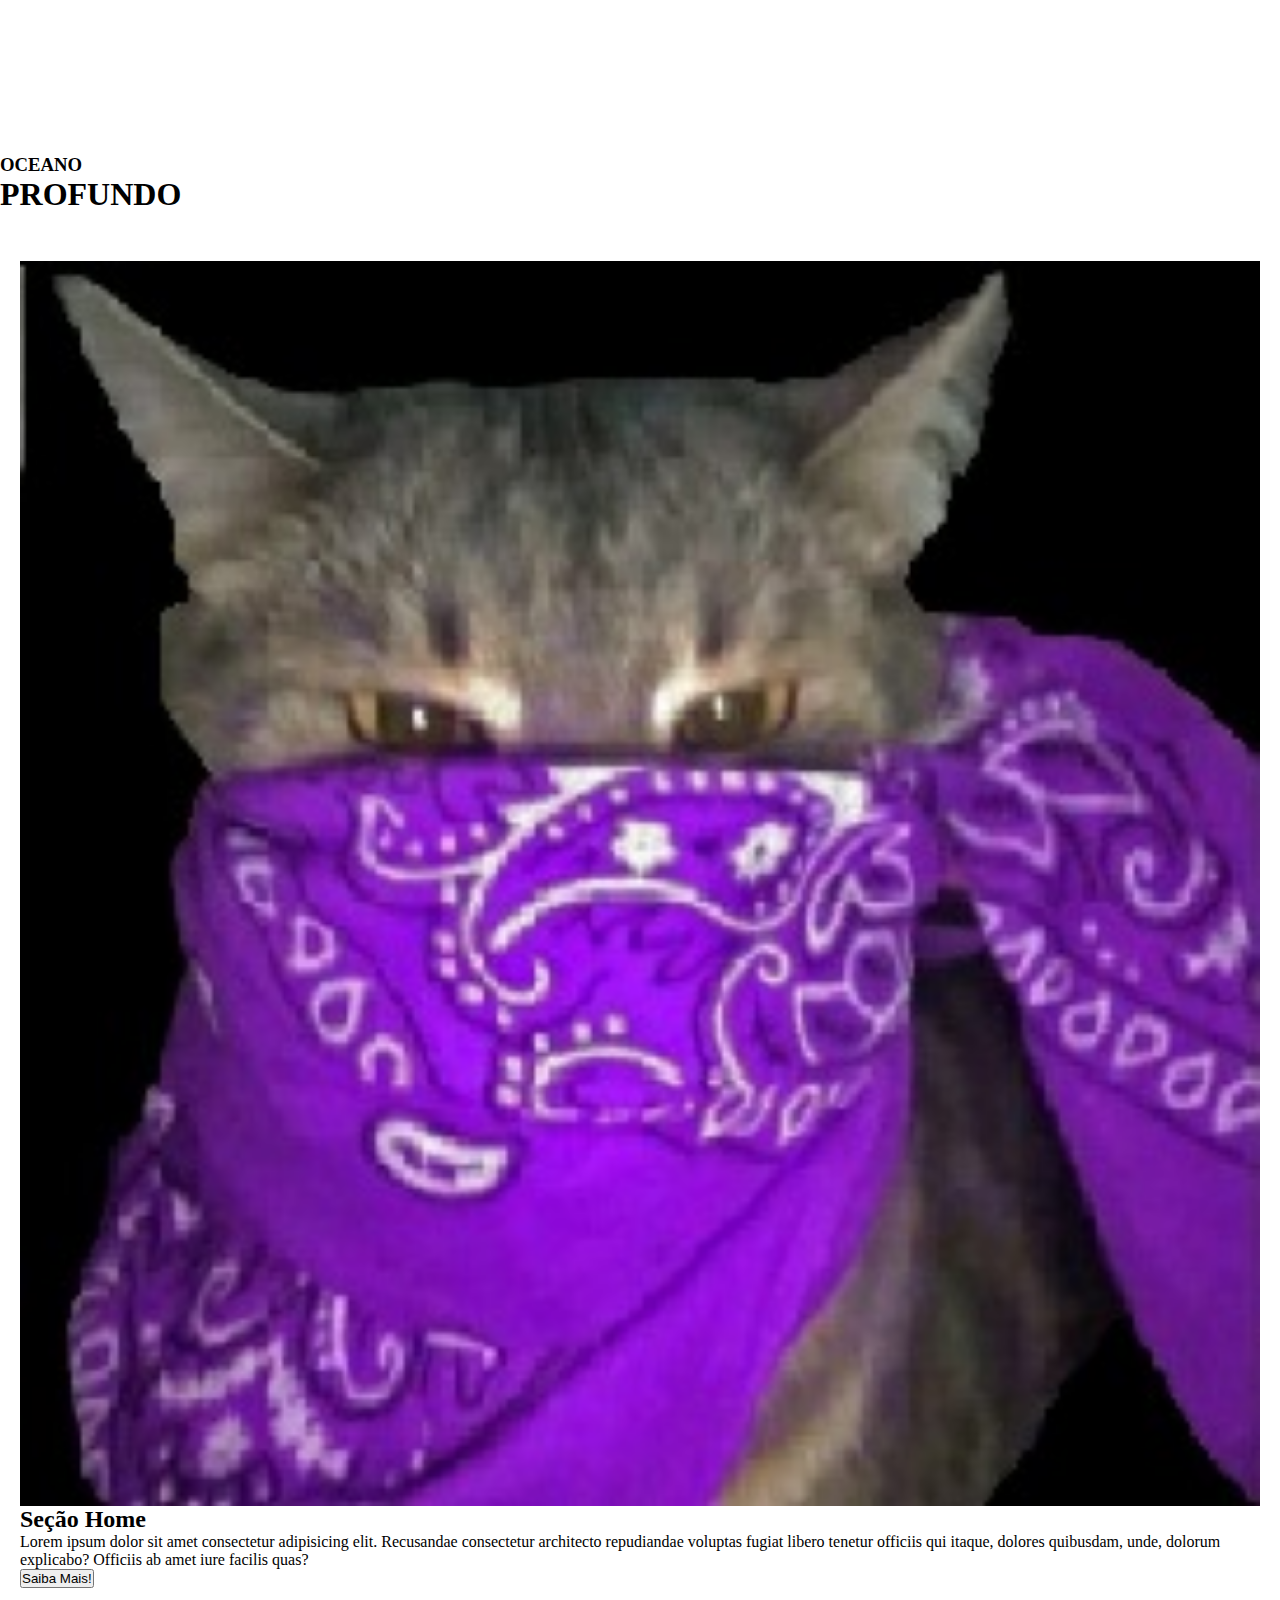
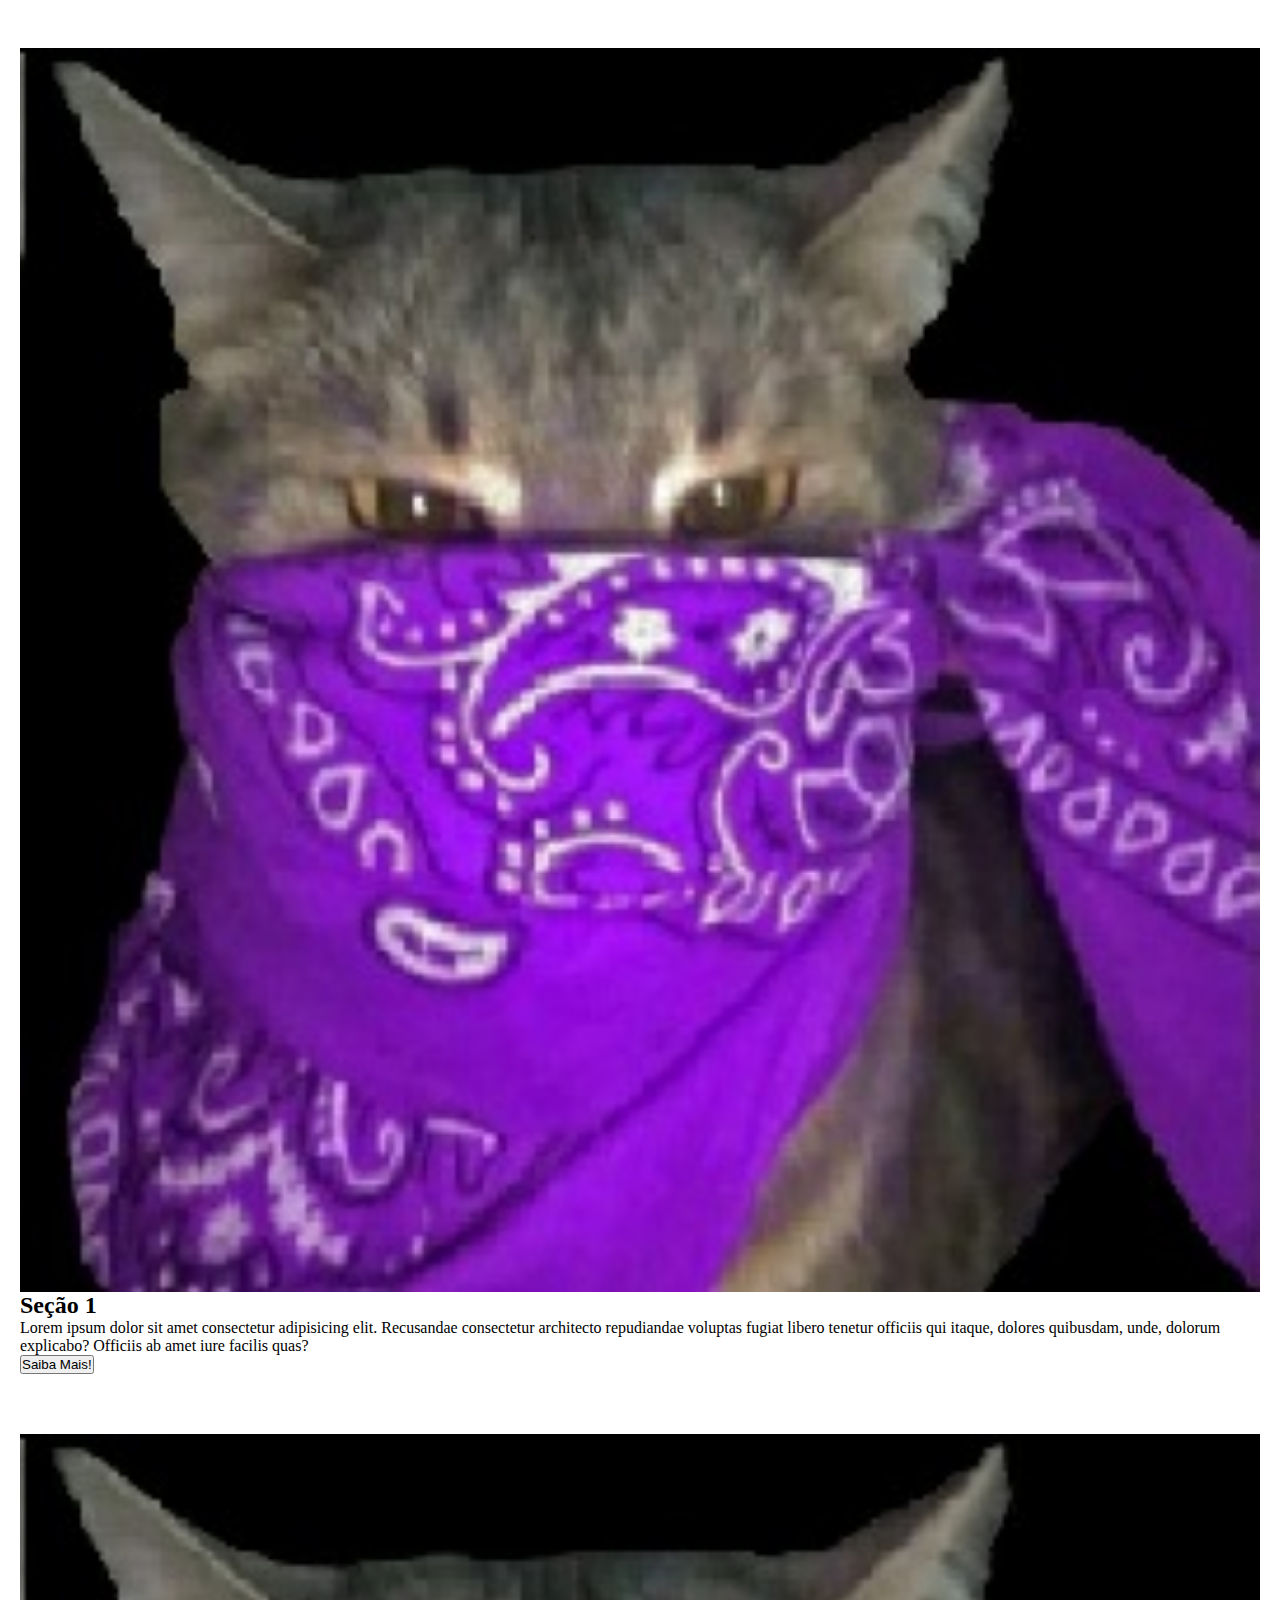
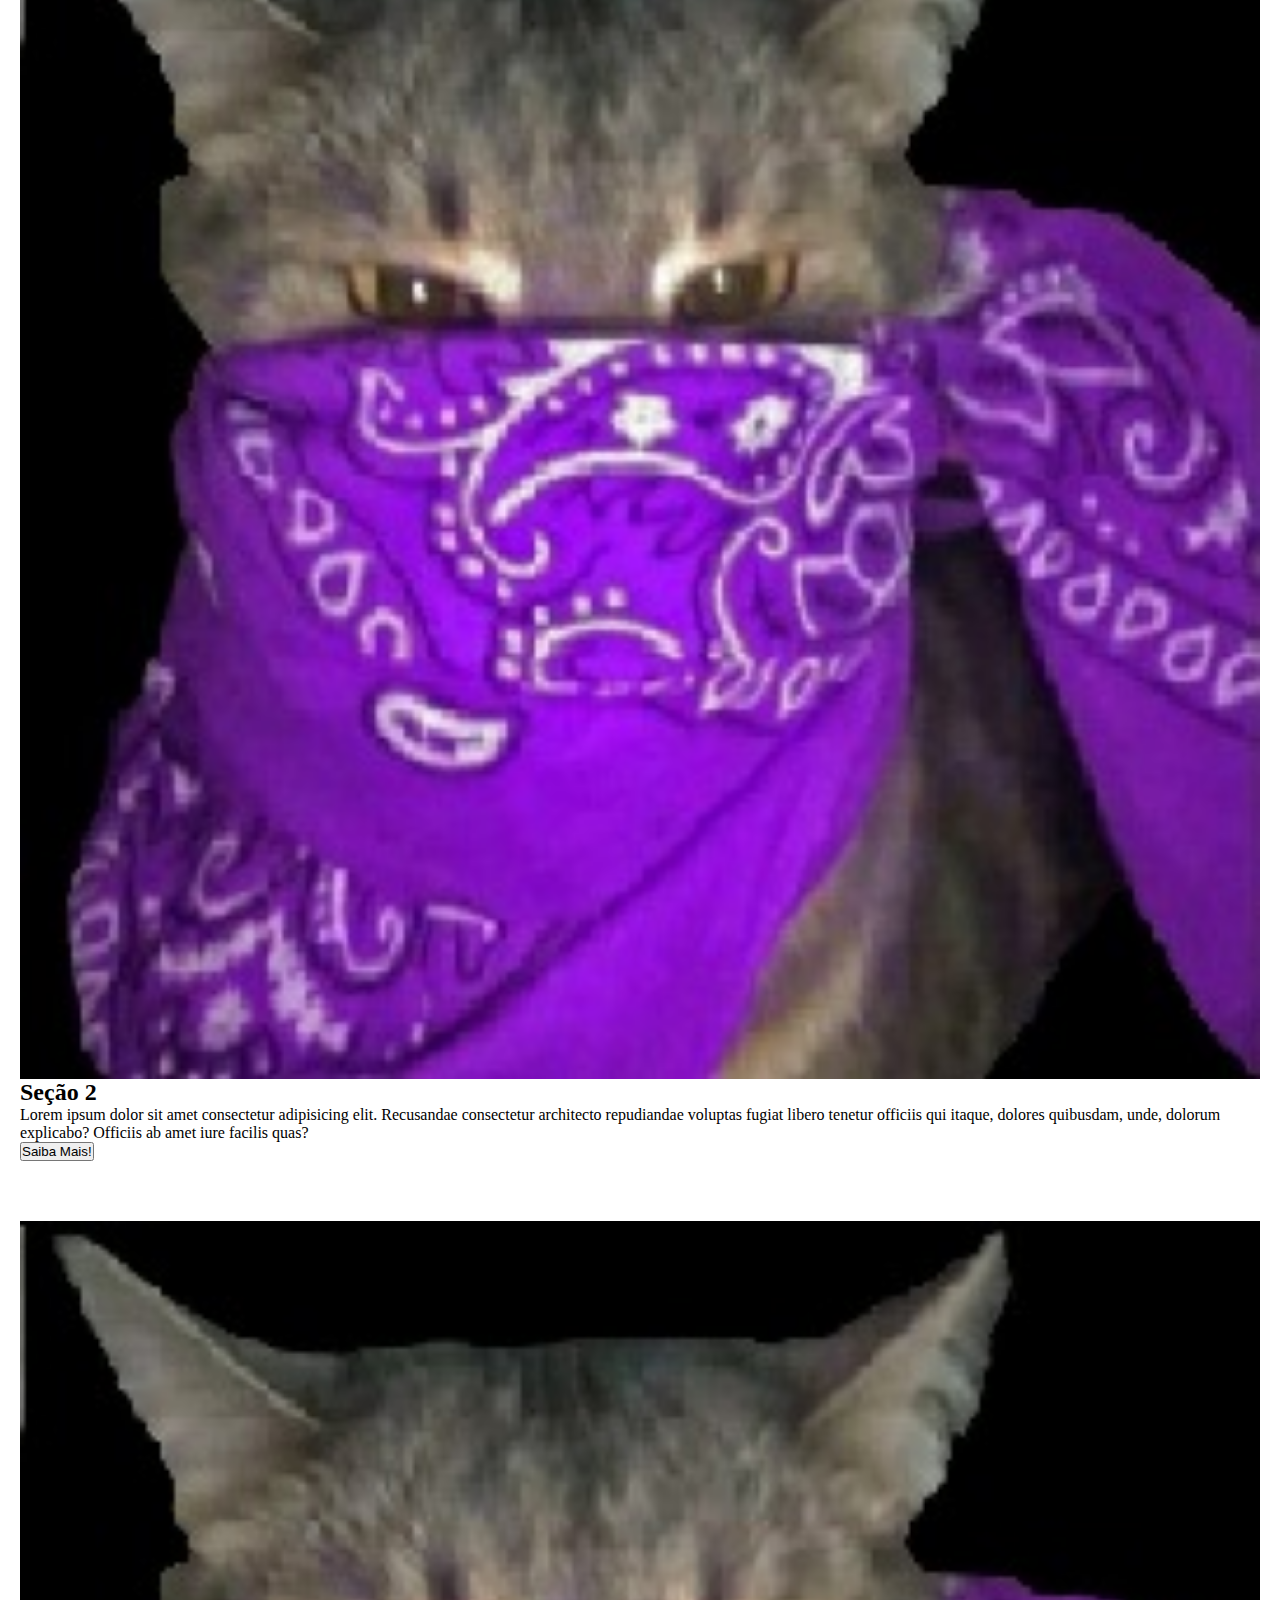
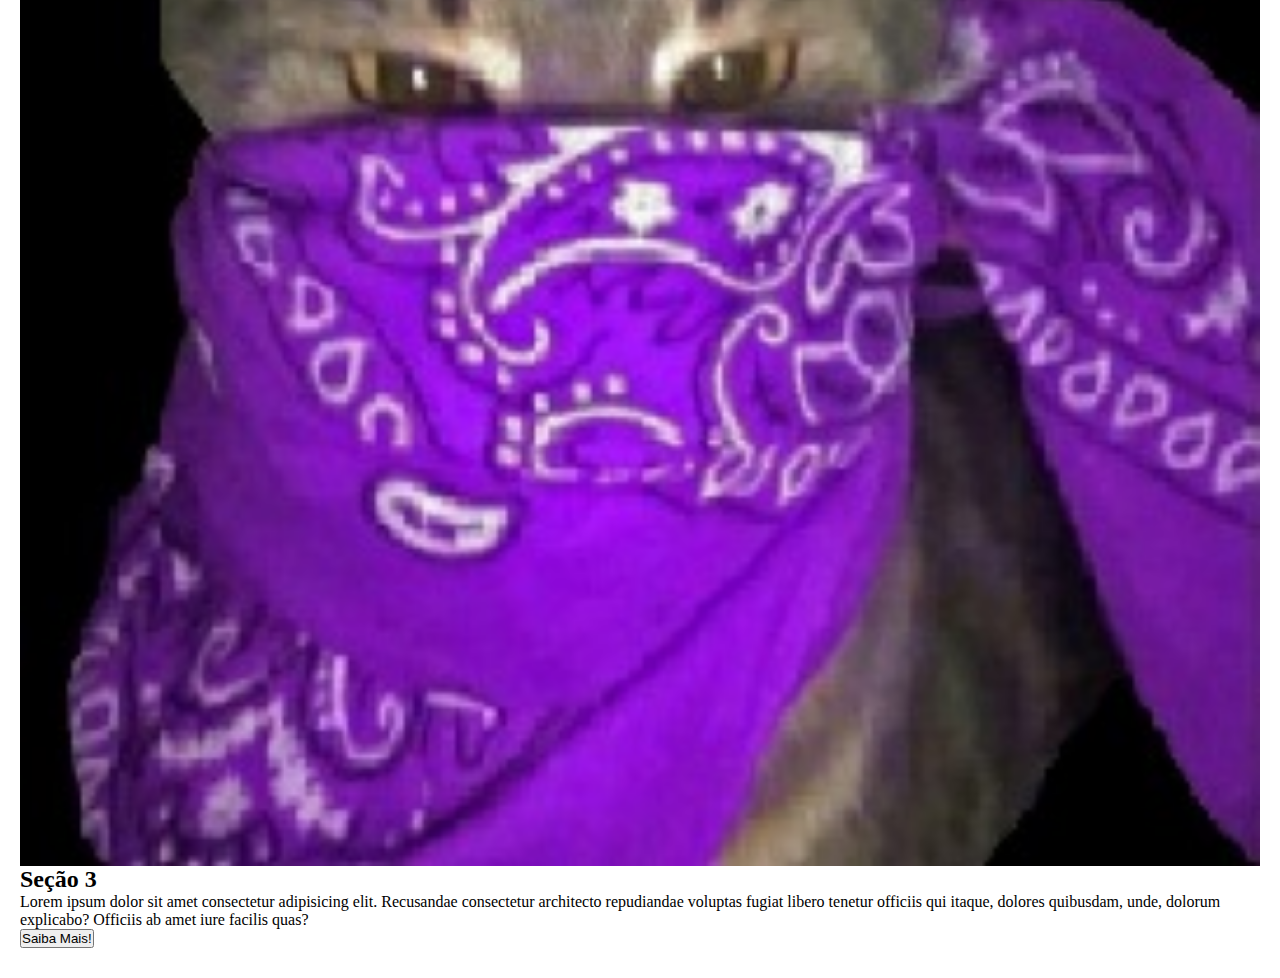
==== index.html @ 3eb5efc0 "0.05" ====
<!DOCTYPE html>
<html lang="en">
<head>
    <meta charset="UTF-8">
    <meta name="viewport" content="width=device-width, initial-scale=1.0">
    <link rel="stylesheet" href="style1.css">
    <title>Minha Página</title>
    <style>
     

     

        nav a {
            color: #fff;
            text-decoration: none;
            margin: 0 10px;
        }

        main {
            display: flex;
            flex-direction: column;
            align-items: center;
        }

        section {
         
        }
    </style>
</head>
<body>
    <video class="planoDeFundo" muted loop autoplay src="Celular.mp4"></video>
    <header class="cabeca">
        <h3 class="titulo">OCEANO</h3>
        <h1 class="titulo titulo2">PROFUNDO</h1>
        <nav>
            <a href="#titulo2">
                <img class="ancora" src="img/peincipal_seta.png" alt="">
            </a>
        </nav>
    </header>
    <main class="corpo">
        <section class="conteudo">
            <img src="img/conteudo.jpg" alt="">
            <h2>Seção Home</h2>
            <p>Lorem ipsum dolor sit amet consectetur adipisicing elit. Recusandae consectetur architecto repudiandae voluptas fugiat libero tenetur officiis qui itaque, dolores quibusdam, unde, dolorum explicabo? Officiis ab amet iure facilis quas?</p>
            <a href="pag1.html"><button>Saiba Mais!</button></a>
        </section>
        <section class="conteudo">
            <img src="img/conteudo.jpg" alt="">
            <h2>Seção 1</h2>
            <p>Lorem ipsum dolor sit amet consectetur adipisicing elit. Recusandae consectetur architecto repudiandae voluptas fugiat libero tenetur officiis qui itaque, dolores quibusdam, unde, dolorum explicabo? Officiis ab amet iure facilis quas?</p>
            <a href="pag1.html"><button>Saiba Mais!</button></a>
        </section>
        <section class="conteudo">
            <img src="img/conteudo.jpg" alt="">
            <h2>Seção 2</h2>
            <p>Lorem ipsum dolor sit amet consectetur adipisicing elit. Recusandae consectetur architecto repudiandae voluptas fugiat libero tenetur officiis qui itaque, dolores quibusdam, unde, dolorum explicabo? Officiis ab amet iure facilis quas?</p>
            <a href="pag1.html"><button>Saiba Mais!</button></a>
        </section>
        <section class="conteudo">
            <img src="img/conteudo.jpg" alt="">
            <h2>Seção 3</h2>
            <p>Lorem ipsum dolor sit amet consectetur adipisicing elit. Recusandae consectetur architecto repudiandae voluptas fugiat libero tenetur officiis qui itaque, dolores quibusdam, unde, dolorum explicabo? Officiis ab amet iure facilis quas?</p>
            <a href="pag1.html"><button>Saiba Mais!</button></a>
        </section>
    </main>
</body>
</html>
---- style1.css ----
@charset "UTF-8";

@import url('https://fonts.googleapis.com/css2?family=Black+Ops+One&family=DM+Serif+Display:ital@1&display=swap');


* {
    padding: 0;
    margin: 0;
    box-sizing: border-box;
    scroll-behavior: smooth;
}

@media only screen and (min-width:320px) and (max-width:480px) {
    .planoDeFundo {
        position: absolute;
        min-width: 100%;
        height: 100vh;
        top: 0;
        right: 0;
        z-index: -100;
    }

    .cabeca {

        height: 100vh;
        display: flex;
        align-items: center;
        justify-content: center;
        flex-direction: column;
    }

    .titulo {
        text-align: center;
        font: 25px "Black Ops One", "arial", "Helvetica", "sans-self";
    }

    .titulo2 {
        font: 30px "DM Serif Display", "arial", "Helvetica", "sans-self";
        letter-spacing: 3dvw;
        border-radius: 5%;
        padding-left: 10%;
        box-shadow: 0px 0px 50px 5px rgba(0, 0, 0, 0.705);
    }

    /* conteudo */
    .corpo {
        height: 100vh;
        display: flex;
        
    }
}

.conteudo {
    padding: 20px;
    margin: 10px 0;
    width: 100%;
    
    display: flex;
    flex-direction: column;
    min-width: 100%;
}

@media only screen and (min-width:768px) and (max-width:1024px) {}

@media only screen and (min-width:1024px) {}
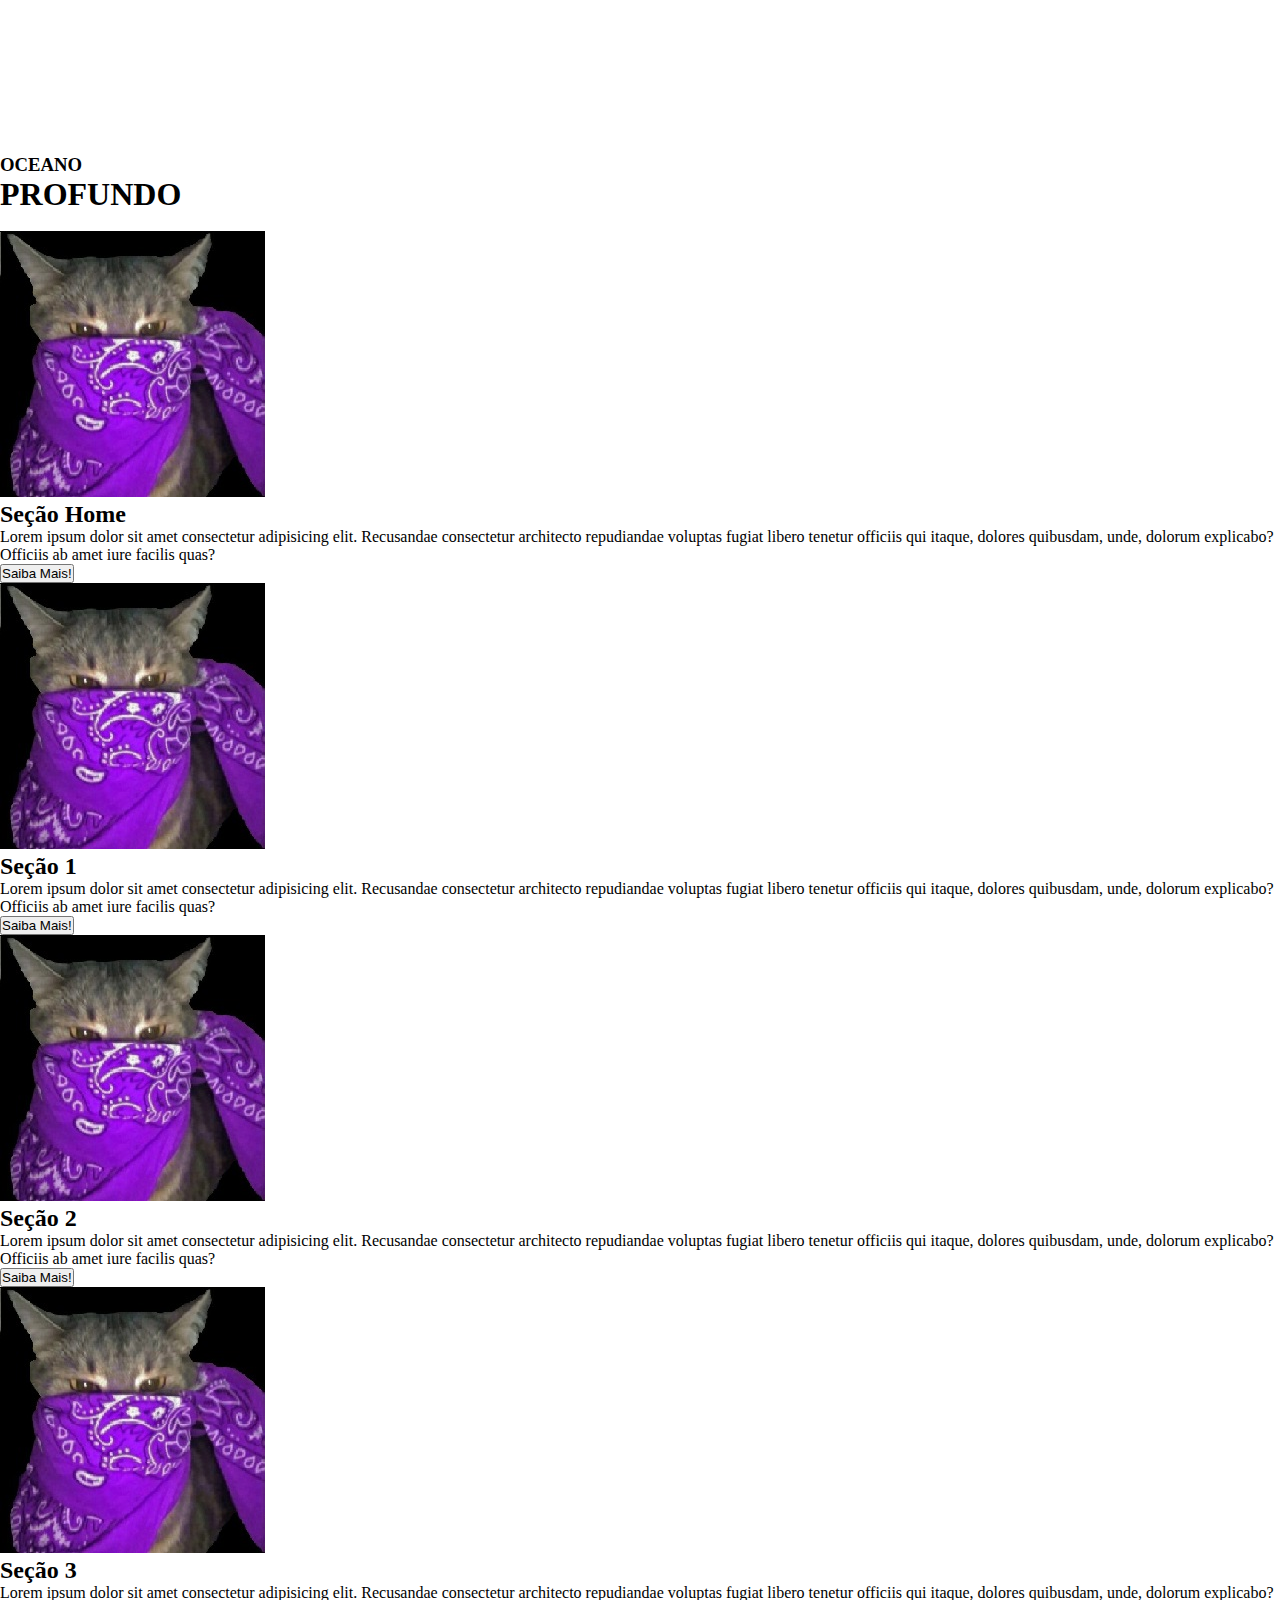
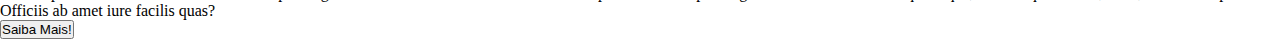
==== commit d82d5a38: "0.06" ====
--- a/index.html
+++ b/index.html
@@ -23,7 +23,7 @@
         }
 
         section {
-         
+            
         }
     </style>
 </head>
--- a/style1.css
+++ b/style1.css
@@ -8,6 +8,9 @@
     margin: 0;
     box-sizing: border-box;
     scroll-behavior: smooth;
+}
+body::-webkit-scrollbar{
+    display: none;
 }
 
 @media only screen and (min-width:320px) and (max-width:480px) {
@@ -21,7 +24,7 @@
     }
 
     .cabeca {
-
+        color: rgba(245, 245, 245, 0.842);
         height: 100vh;
         display: flex;
         align-items: center;
@@ -44,20 +47,38 @@
 
     /* conteudo */
     .corpo {
-        height: 100vh;
         display: flex;
+        background: rgba(0, 27, 42, 1) 100%;
+    }
+    
+    .conteudo {
+        border: 0.5px solid rgba(255, 255, 255, 0.192);
+        
+        color: white;
+        font: 14px arial;
+        font-weight: 400;
+        padding: 1em;
+        background-color: rgba(255, 255, 255, 0.089);
+
+        padding: 20px;
+        width: 100%;
+        
+        display: flex;
+        flex-direction: column;
+
+
         
     }
-}
-
-.conteudo {
-    padding: 20px;
-    margin: 10px 0;
-    width: 100%;
-    
-    display: flex;
-    flex-direction: column;
-    min-width: 100%;
+    button {
+        background-color: #0597F2;
+        margin: auto;
+        border: none;
+        padding: 0.5em;
+        border-radius: 20px;
+        color: #011826;
+        font: 16px arial;
+        font-weight: bolder;
+    }
 }
 
 @media only screen and (min-width:768px) and (max-width:1024px) {}
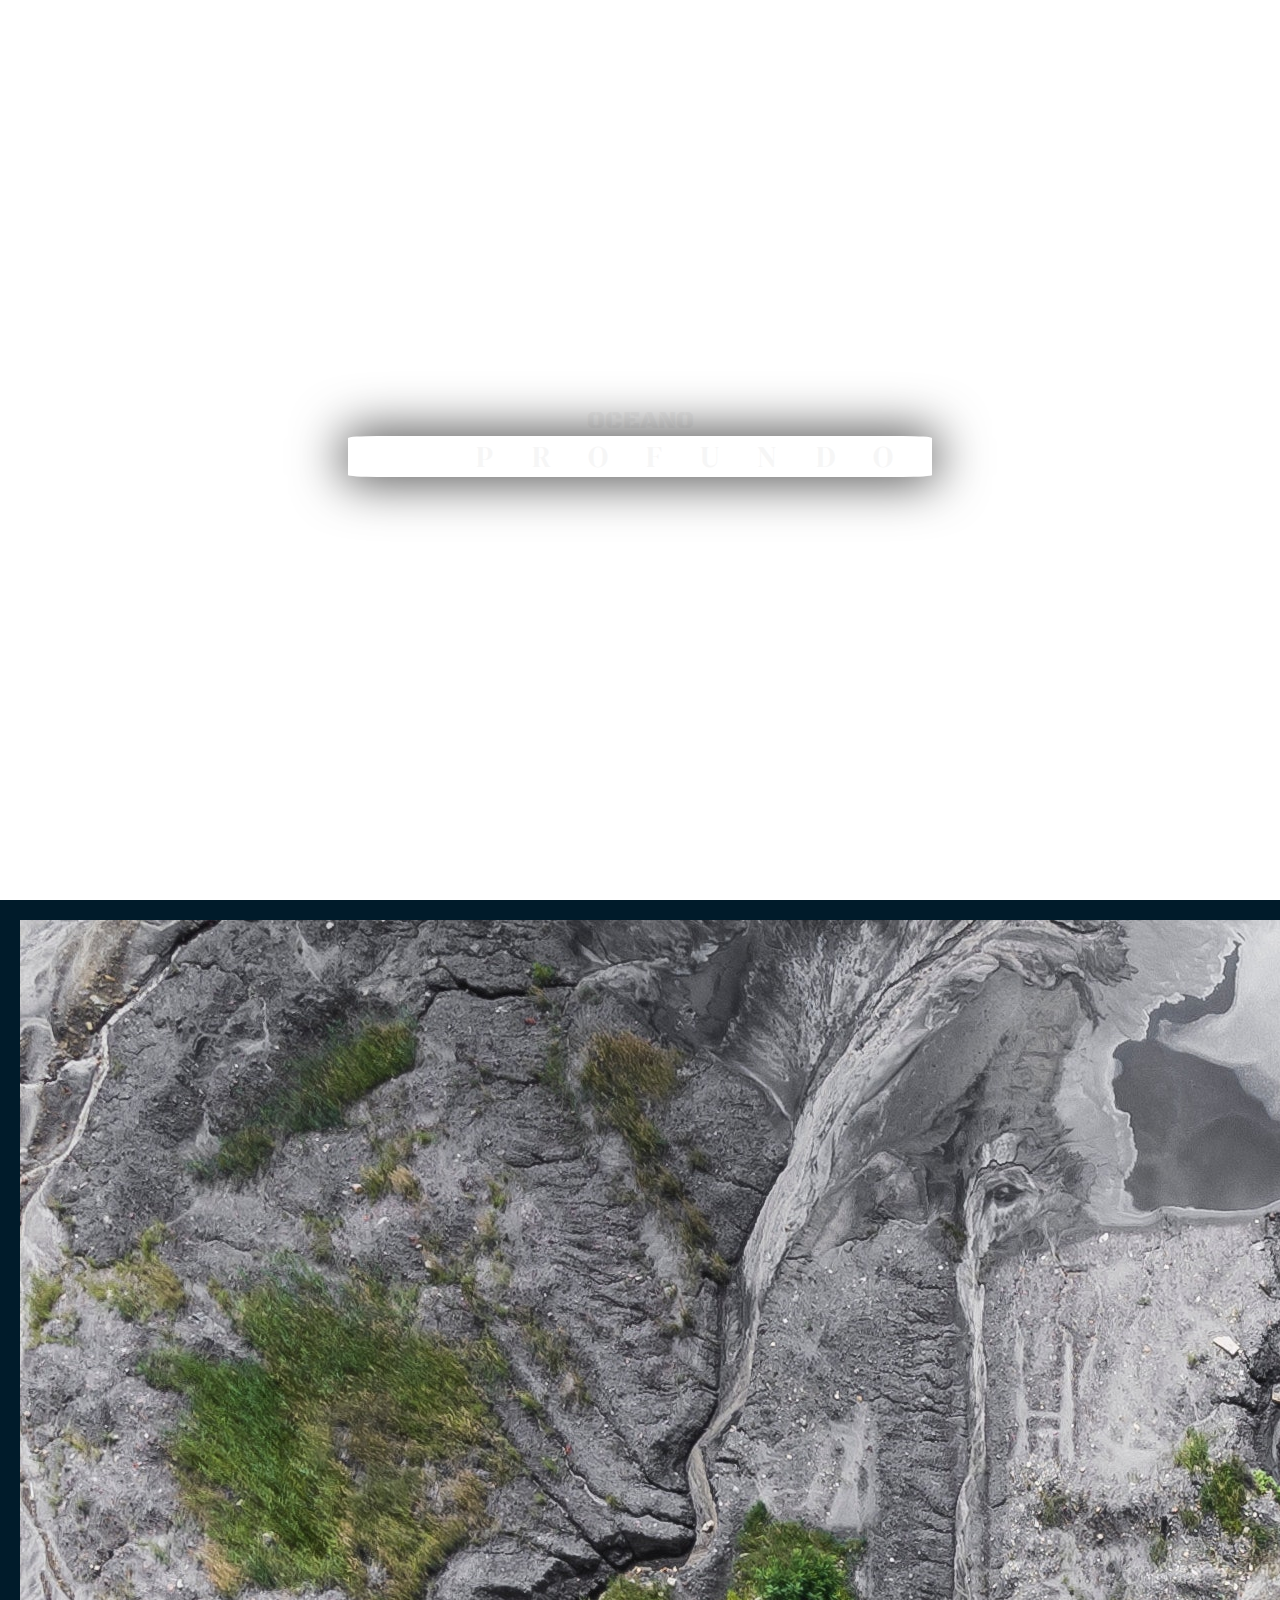
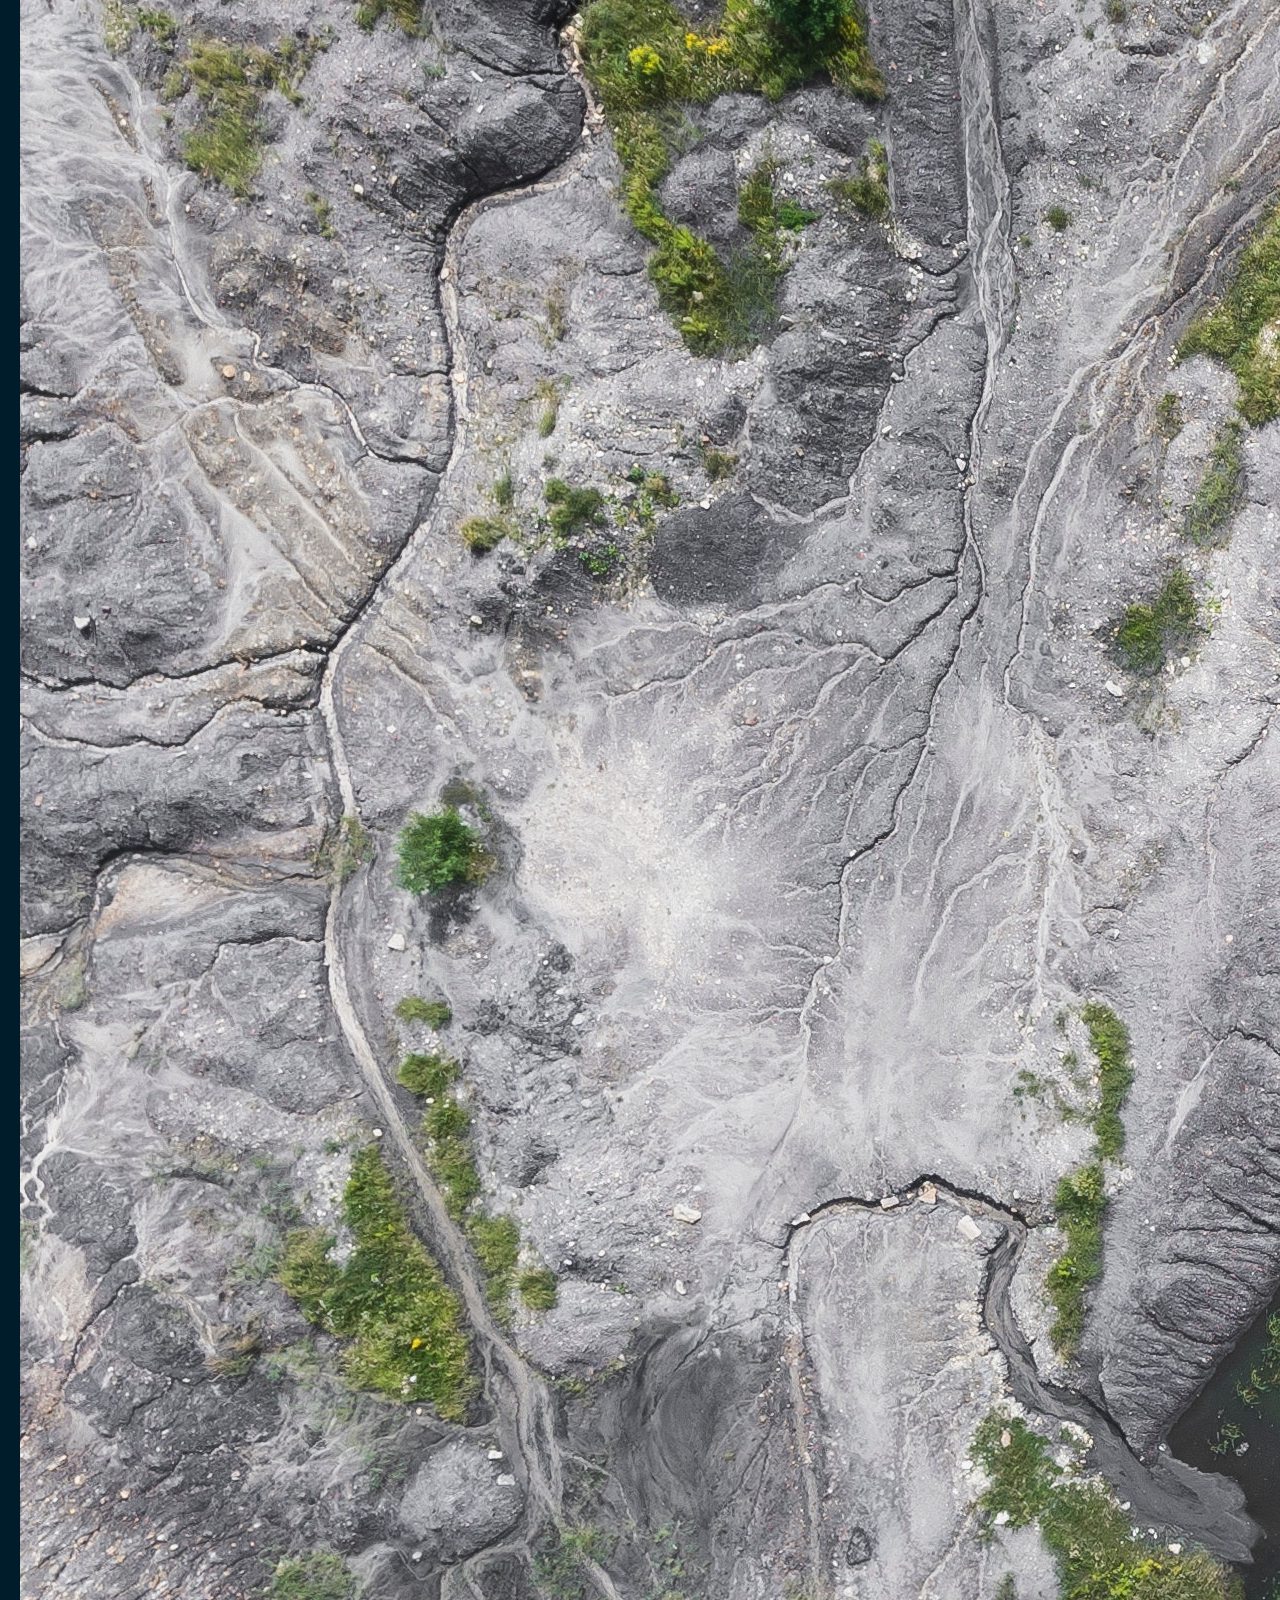
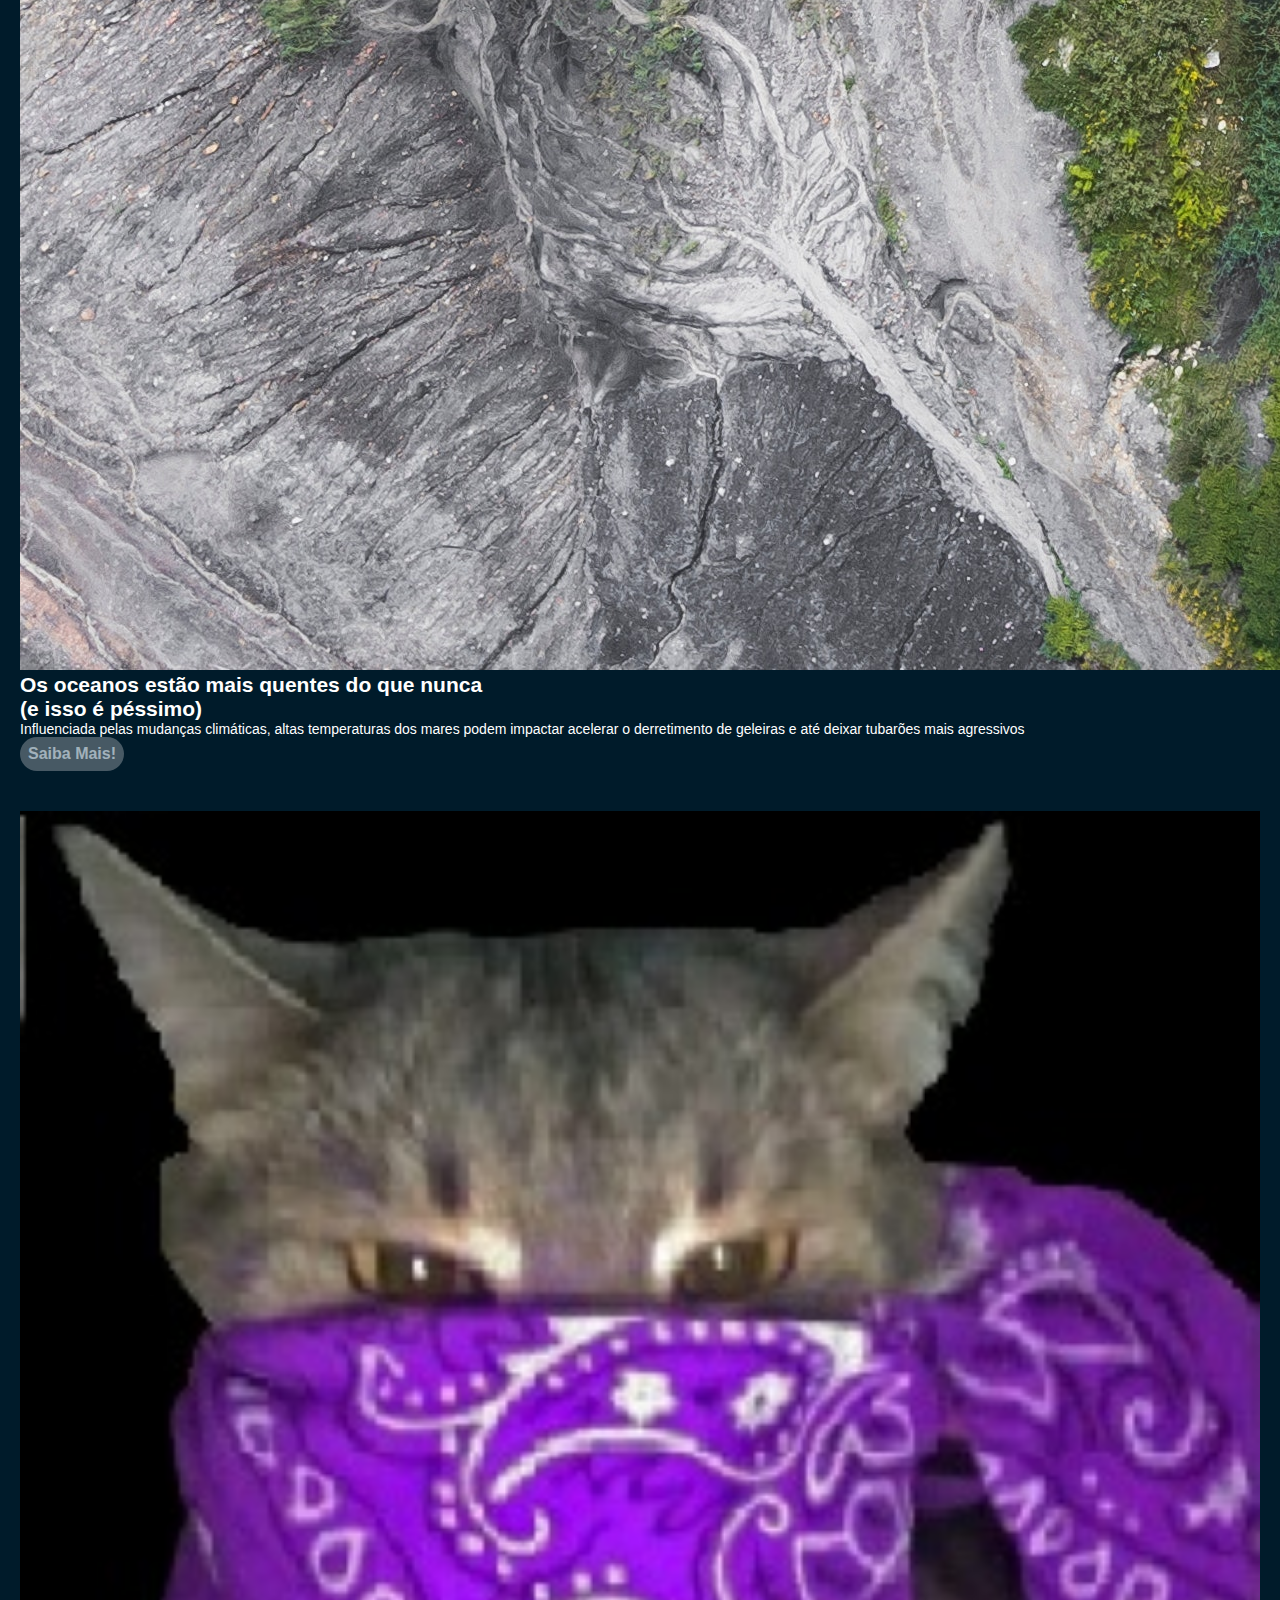
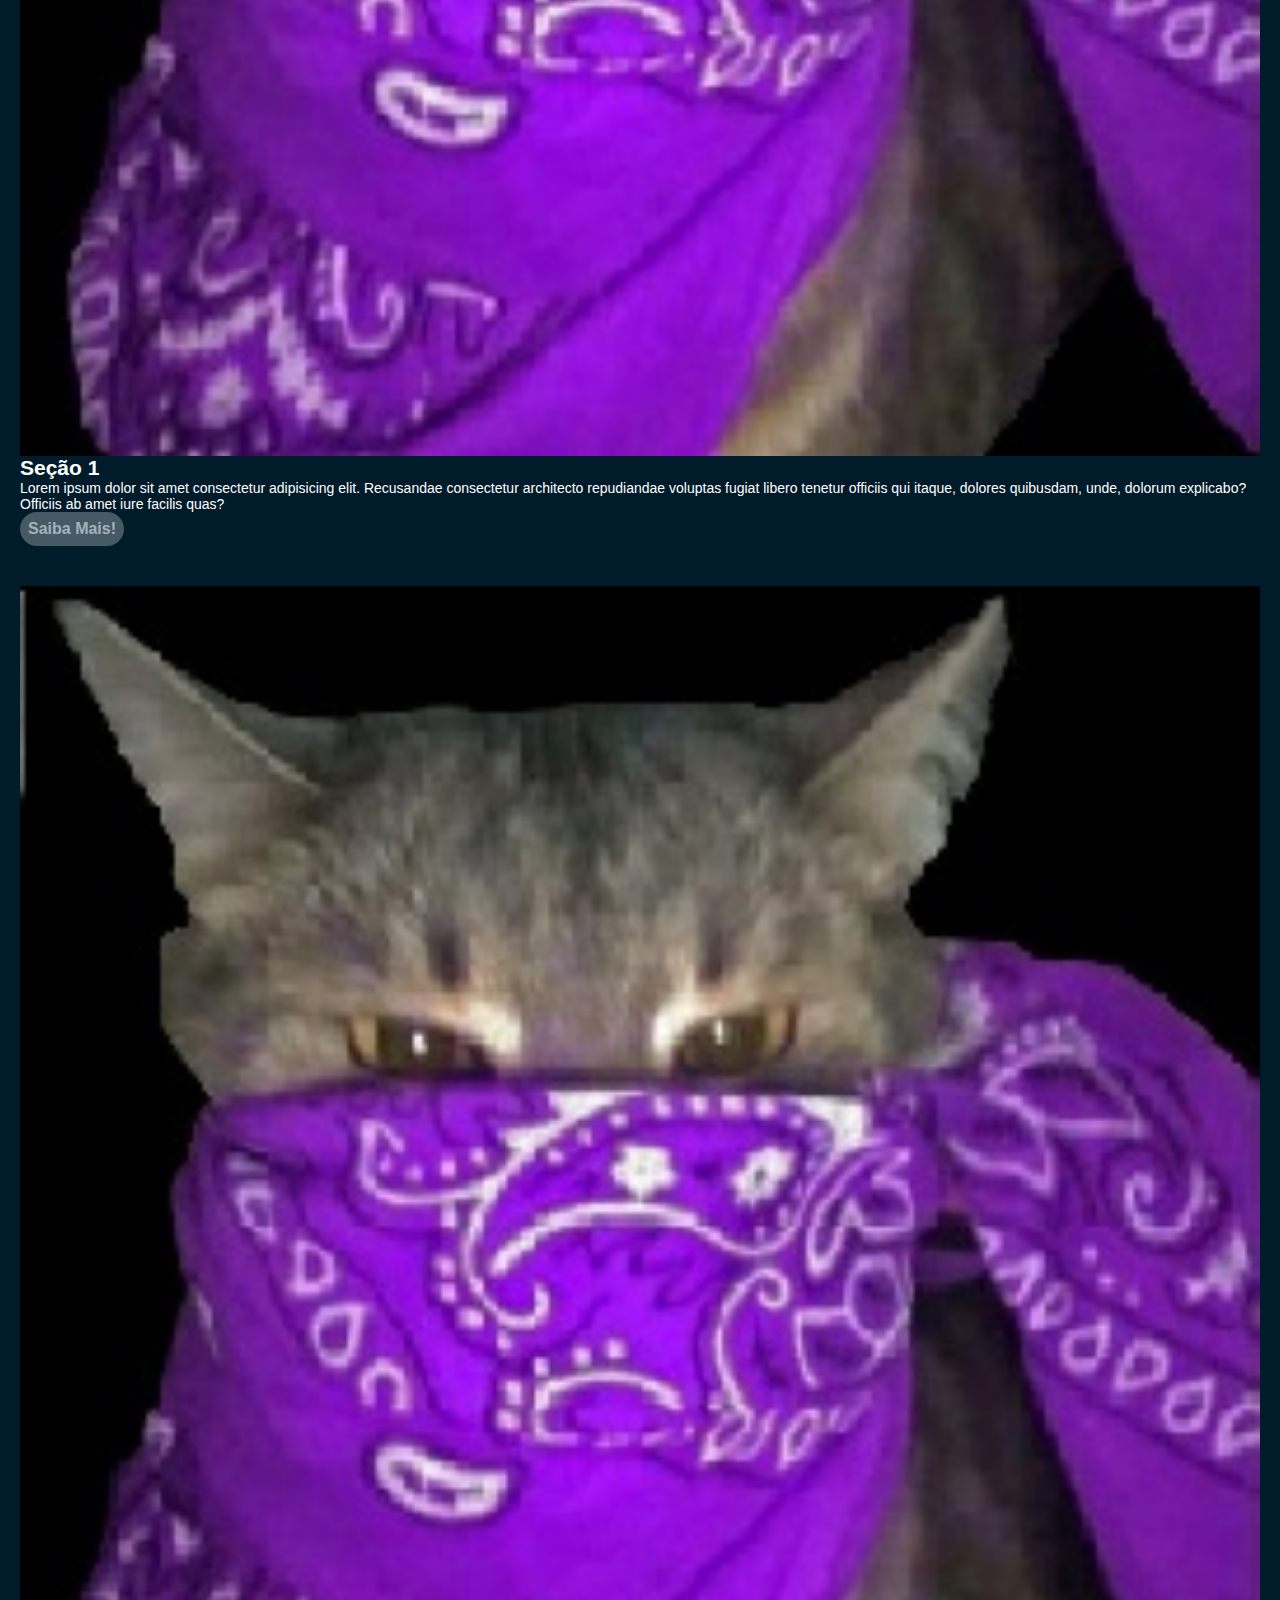
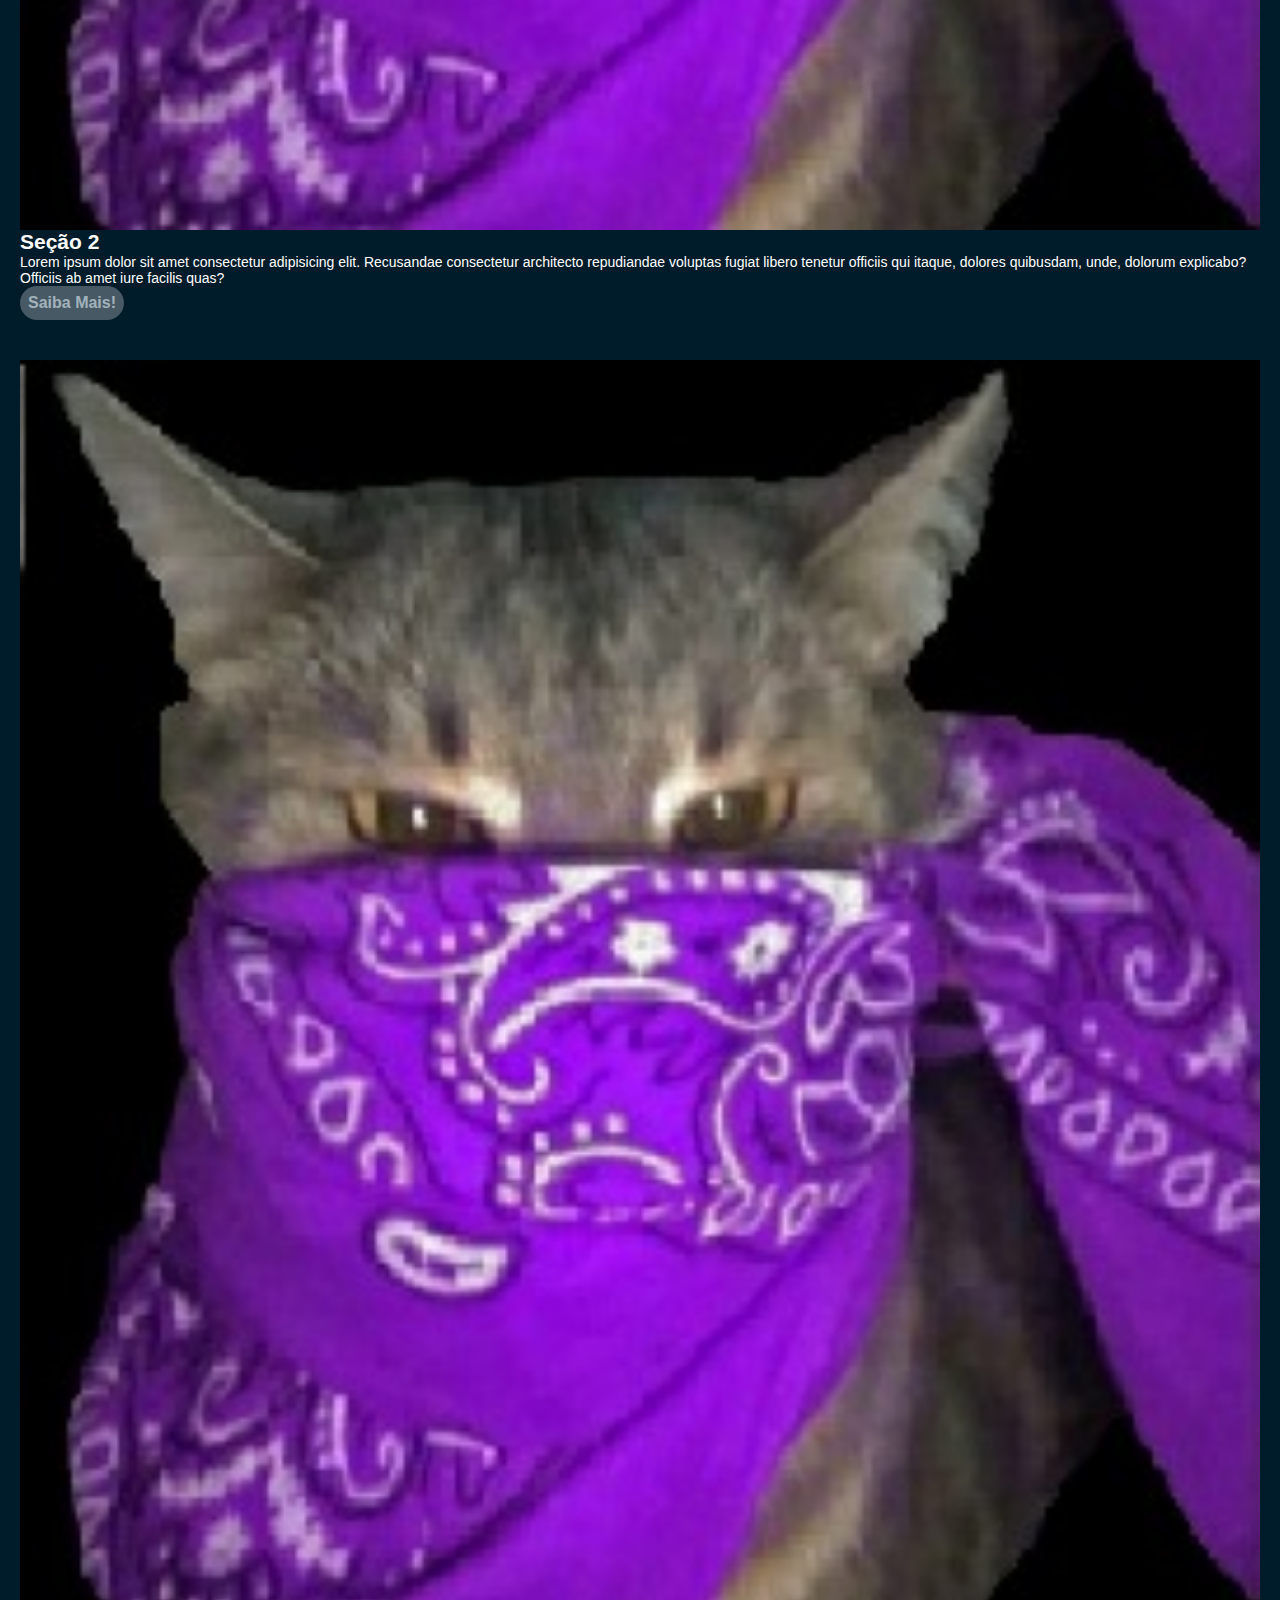
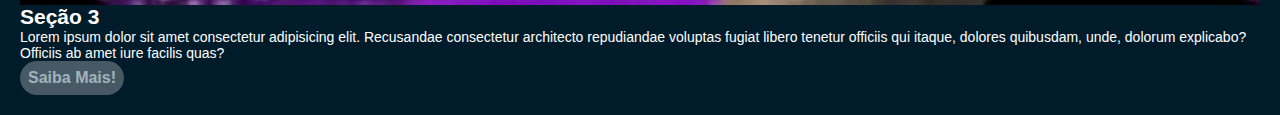
==== commit 09d0c80b: "0.09" ====
--- a/index.html
+++ b/index.html
@@ -1,15 +1,12 @@
 <!DOCTYPE html>
-<html lang="en">
+<html lang="pt-br">
+
 <head>
     <meta charset="UTF-8">
     <meta name="viewport" content="width=device-width, initial-scale=1.0">
     <link rel="stylesheet" href="style1.css">
     <title>Minha Página</title>
     <style>
-     
-
-     
-
         nav a {
             color: #fff;
             text-decoration: none;
@@ -21,14 +18,19 @@
             flex-direction: column;
             align-items: center;
         }
+        #background-video {
+    width: 100%;
+    height: 100%;
+    object-fit: cover; /* Ajustar o vídeo ao contêiner */
+}
 
-        section {
-            
-        }
     </style>
 </head>
+
 <body>
-    <video class="planoDeFundo" muted loop autoplay src="Celular.mp4"></video>
+    <video id="background-video" class="planoDeFundo" muted loop autoplay>
+        <source class="planoDeFundo" src="Celular.mp4">
+    </video>
     <header class="cabeca">
         <h3 class="titulo">OCEANO</h3>
         <h1 class="titulo titulo2">PROFUNDO</h1>
@@ -40,29 +42,49 @@
     </header>
     <main class="corpo">
         <section class="conteudo">
-            <img src="img/conteudo.jpg" alt="">
-            <h2>Seção Home</h2>
-            <p>Lorem ipsum dolor sit amet consectetur adipisicing elit. Recusandae consectetur architecto repudiandae voluptas fugiat libero tenetur officiis qui itaque, dolores quibusdam, unde, dolorum explicabo? Officiis ab amet iure facilis quas?</p>
-            <a href="pag1.html"><button>Saiba Mais!</button></a>
+            <picture>
+                <source media="(min-width:768px)" srcset="img/2.jpg">
+                <img src="img/1.png" alt="">
+            </picture>
+            <h2>Os oceanos estão mais quentes do que nunca<br /> (e isso é péssimo)</h2>
+            <p>Influenciada pelas mudanças climáticas, altas temperaturas dos mares podem impactar acelerar o
+                derretimento de geleiras e até deixar tubarões mais agressivos </p>
+            <a href="https://exame.com/ciencia/os-oceanos-estao-mais-quentes-do-que-nunca-e-isso-e-pessimo-entenda/"><button>Saiba
+                    Mais!</button></a>
         </section>
         <section class="conteudo">
             <img src="img/conteudo.jpg" alt="">
             <h2>Seção 1</h2>
-            <p>Lorem ipsum dolor sit amet consectetur adipisicing elit. Recusandae consectetur architecto repudiandae voluptas fugiat libero tenetur officiis qui itaque, dolores quibusdam, unde, dolorum explicabo? Officiis ab amet iure facilis quas?</p>
+            <p>Lorem ipsum dolor sit amet consectetur adipisicing elit. Recusandae consectetur architecto repudiandae
+                voluptas fugiat libero tenetur officiis qui itaque, dolores quibusdam, unde, dolorum explicabo? Officiis
+                ab amet iure facilis quas?</p>
             <a href="pag1.html"><button>Saiba Mais!</button></a>
         </section>
         <section class="conteudo">
             <img src="img/conteudo.jpg" alt="">
             <h2>Seção 2</h2>
-            <p>Lorem ipsum dolor sit amet consectetur adipisicing elit. Recusandae consectetur architecto repudiandae voluptas fugiat libero tenetur officiis qui itaque, dolores quibusdam, unde, dolorum explicabo? Officiis ab amet iure facilis quas?</p>
+            <p>Lorem ipsum dolor sit amet consectetur adipisicing elit. Recusandae consectetur architecto repudiandae
+                voluptas fugiat libero tenetur officiis qui itaque, dolores quibusdam, unde, dolorum explicabo? Officiis
+                ab amet iure facilis quas?</p>
             <a href="pag1.html"><button>Saiba Mais!</button></a>
         </section>
         <section class="conteudo">
             <img src="img/conteudo.jpg" alt="">
             <h2>Seção 3</h2>
-            <p>Lorem ipsum dolor sit amet consectetur adipisicing elit. Recusandae consectetur architecto repudiandae voluptas fugiat libero tenetur officiis qui itaque, dolores quibusdam, unde, dolorum explicabo? Officiis ab amet iure facilis quas?</p>
+            <p>Lorem ipsum dolor sit amet consectetur adipisicing elit. Recusandae consectetur architecto repudiandae
+                voluptas fugiat libero tenetur officiis qui itaque, dolores quibusdam, unde, dolorum explicabo? Officiis
+                ab amet iure facilis quas?</p>
             <a href="pag1.html"><button>Saiba Mais!</button></a>
         </section>
     </main>
+    <script>
+        const videoElement = document.getElementById('background-video');
+        if (window.innerWidth >= 768) {
+            videoElement.src = 'pexels-oleksandr-pidvalnyi-14996960 (1080p).mp4'; // Vídeo para telas maiores
+        } else {
+            videoElement.src = 'Celular.mp4'; // Vídeo para telas pequenas
+        }
+    </script>
 </body>
-</html>
+
+</html>--- a/style1.css
+++ b/style1.css
@@ -14,6 +14,74 @@
 }
 
 @media only screen and (min-width:320px) and (max-width:480px) {
+    .planoDeFundo {
+        position: absolute;
+        min-width: 100%;
+        height: 100vh;
+        top: 0;
+        right: 0;
+        z-index: -100;
+    }
+
+    .cabeca {
+        color: rgba(245, 245, 245, 0.842);
+        height: 100vh;
+        display: flex;
+        align-items: center;
+        justify-content: center;
+        flex-direction: column;
+    }
+
+    .titulo {
+        text-align: center;
+        font: 25px "Black Ops One", "arial", "Helvetica", "sans-self";
+    }
+
+    .titulo2 {
+        font: 30px "DM Serif Display", "arial", "Helvetica", "sans-self";
+        letter-spacing: 3dvw;
+        border-radius: 5%;
+        padding-left: 10%;
+        box-shadow: 0px 0px 50px 5px rgba(94, 94, 94, 0.555);
+    }
+
+    /* conteudo */
+    .corpo {
+        display: flex;
+        background: rgba(0, 27, 42, 1) 100%;
+    }
+    
+    .conteudo {
+
+        
+        color: white;
+        font: 14px arial;
+        font-weight: 400;
+        padding: 1em;
+       
+
+        padding: 20px;
+        width: 100%;
+        
+        display: flex;
+        flex-direction: column;
+
+
+        
+    }
+    button {
+        background-color: #d0d4d657;
+        margin: auto;
+        border: none;
+        padding: 0.5em;
+        border-radius: 20px;
+        color: #d2e0e9ab;
+        font: 16px arial;
+        font-weight: bolder;
+    }
+}
+
+@media only screen and (min-width:480px) and (max-width:1024px) {
     .planoDeFundo {
         position: absolute;
         min-width: 100%;
@@ -48,17 +116,17 @@
     /* conteudo */
     .corpo {
         display: flex;
-        background: rgba(0, 27, 42, 1) 100%;
+        background: rgb(0, 27, 42) 100%;
     }
     
     .conteudo {
-        border: 0.5px solid rgba(255, 255, 255, 0.192);
+
         
         color: white;
         font: 14px arial;
         font-weight: 400;
         padding: 1em;
-        background-color: rgba(255, 255, 255, 0.089);
+       
 
         padding: 20px;
         width: 100%;
@@ -70,17 +138,80 @@
         
     }
     button {
-        background-color: #0597F2;
+        background-color: #d0d4d657;
         margin: auto;
         border: none;
         padding: 0.5em;
         border-radius: 20px;
-        color: #011826;
+        color: #d2e0e9ab;
         font: 16px arial;
         font-weight: bolder;
     }
 }
 
-@media only screen and (min-width:768px) and (max-width:1024px) {}
-
-@media only screen and (min-width:1024px) {}+@media only screen and (min-width:1024px) {
+    .planoDeFundo {
+        position: absolute;
+        min-width: 100%;
+        height: 100vh;
+        top: 0;
+        right: 0;
+        z-index: -100;
+    }
+    .cabeca {
+        color: rgba(245, 245, 245, 0.842);
+        height: 100vh;
+        display: flex;
+        align-items: center;
+        justify-content: center;
+        flex-direction: column;
+    }
+
+    .titulo {
+        text-align: center;
+        font: 25px "Black Ops One", "arial", "Helvetica", "sans-self";
+    }
+
+    .titulo2 {
+        font: 30px "DM Serif Display", "arial", "Helvetica", "sans-self";
+        letter-spacing: 3dvw;
+        border-radius: 5%;
+        padding-left: 10%;
+        box-shadow: 0px 0px 50px 5px rgba(0, 0, 0, 0.705);
+    }
+
+    /* conteudo */
+    .corpo {
+        display: flex;
+        background: rgb(0, 27, 42) 100%;
+    }
+    
+    .conteudo {
+
+        
+        color: white;
+        font: 14px arial;
+        font-weight: 400;
+        padding: 1em;
+       
+
+        padding: 20px;
+        width: 100%;
+        
+        display: flex;
+        flex-direction: column;
+
+
+        
+    }
+    button {
+        background-color: #d0d4d657;
+        margin: auto;
+        border: none;
+        padding: 0.5em;
+        border-radius: 20px;
+        color: #d2e0e9ab;
+        font: 16px arial;
+        font-weight: bolder;
+    }
+}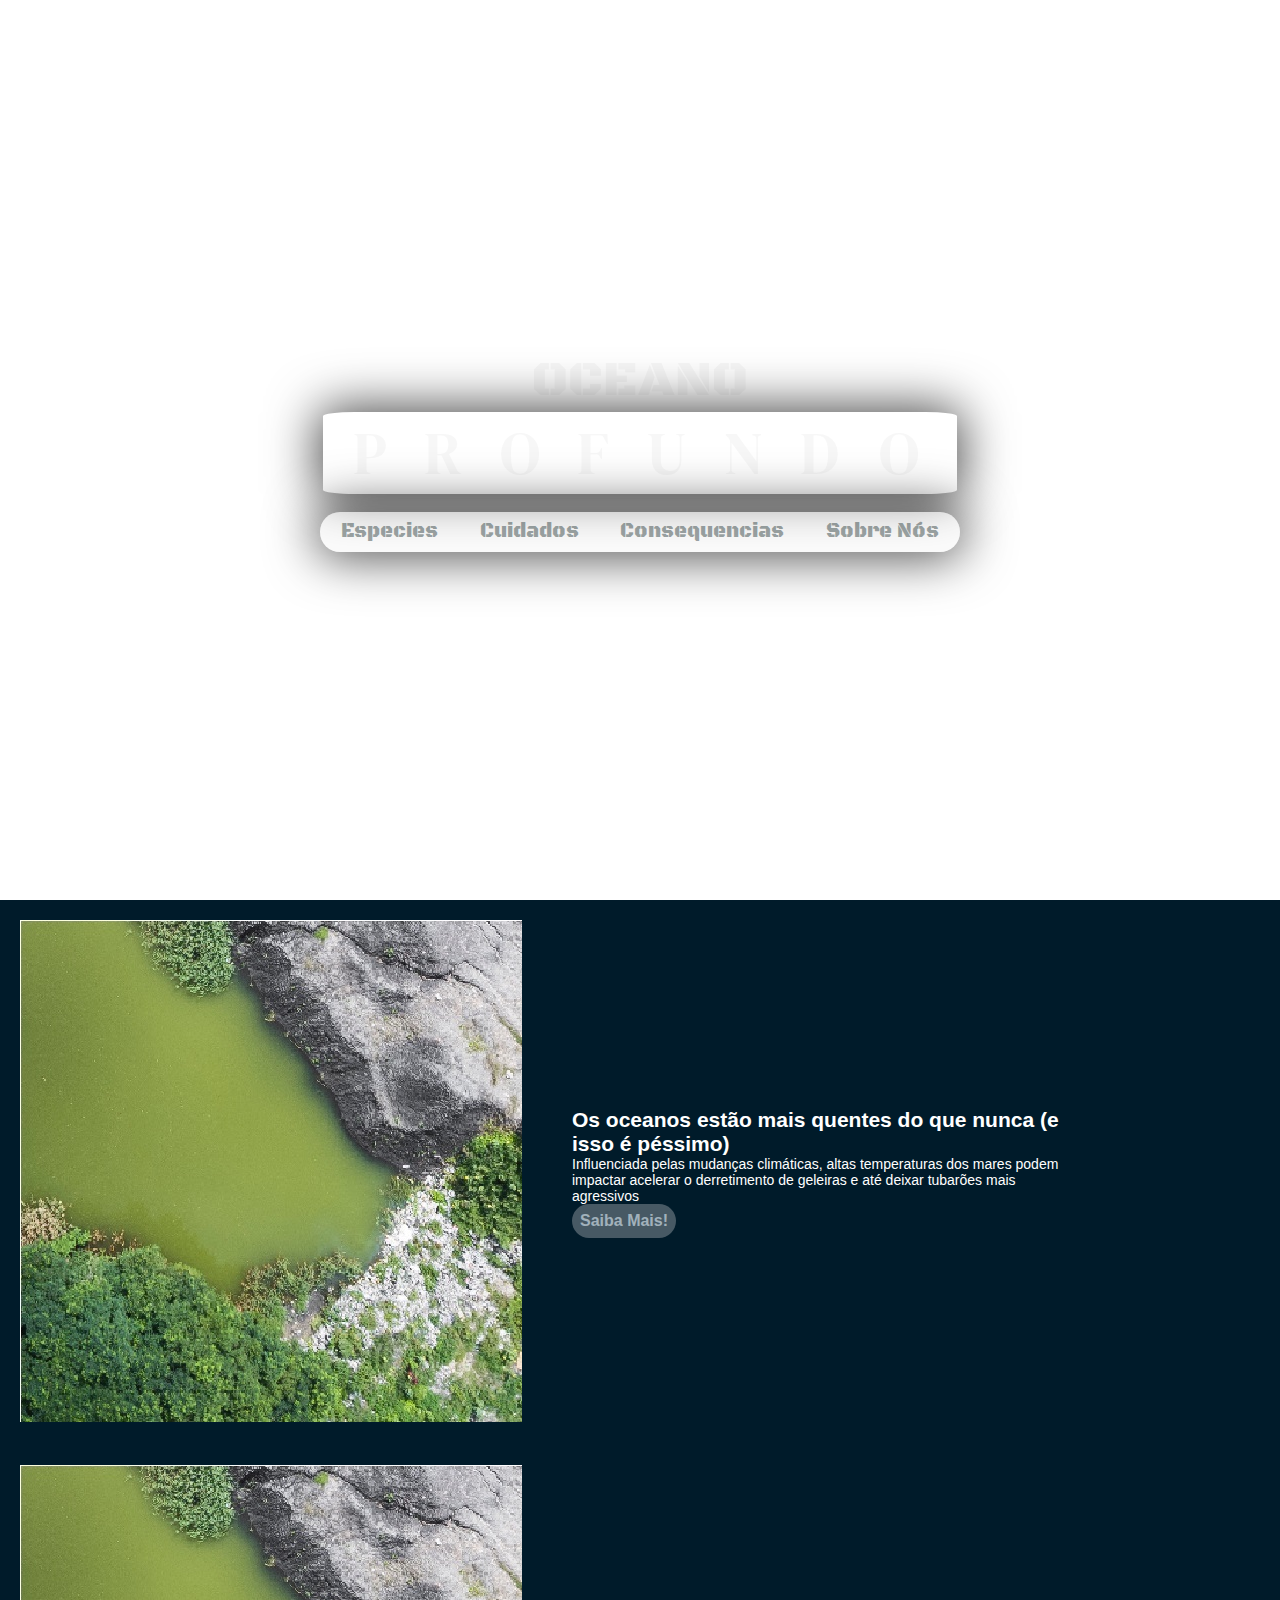
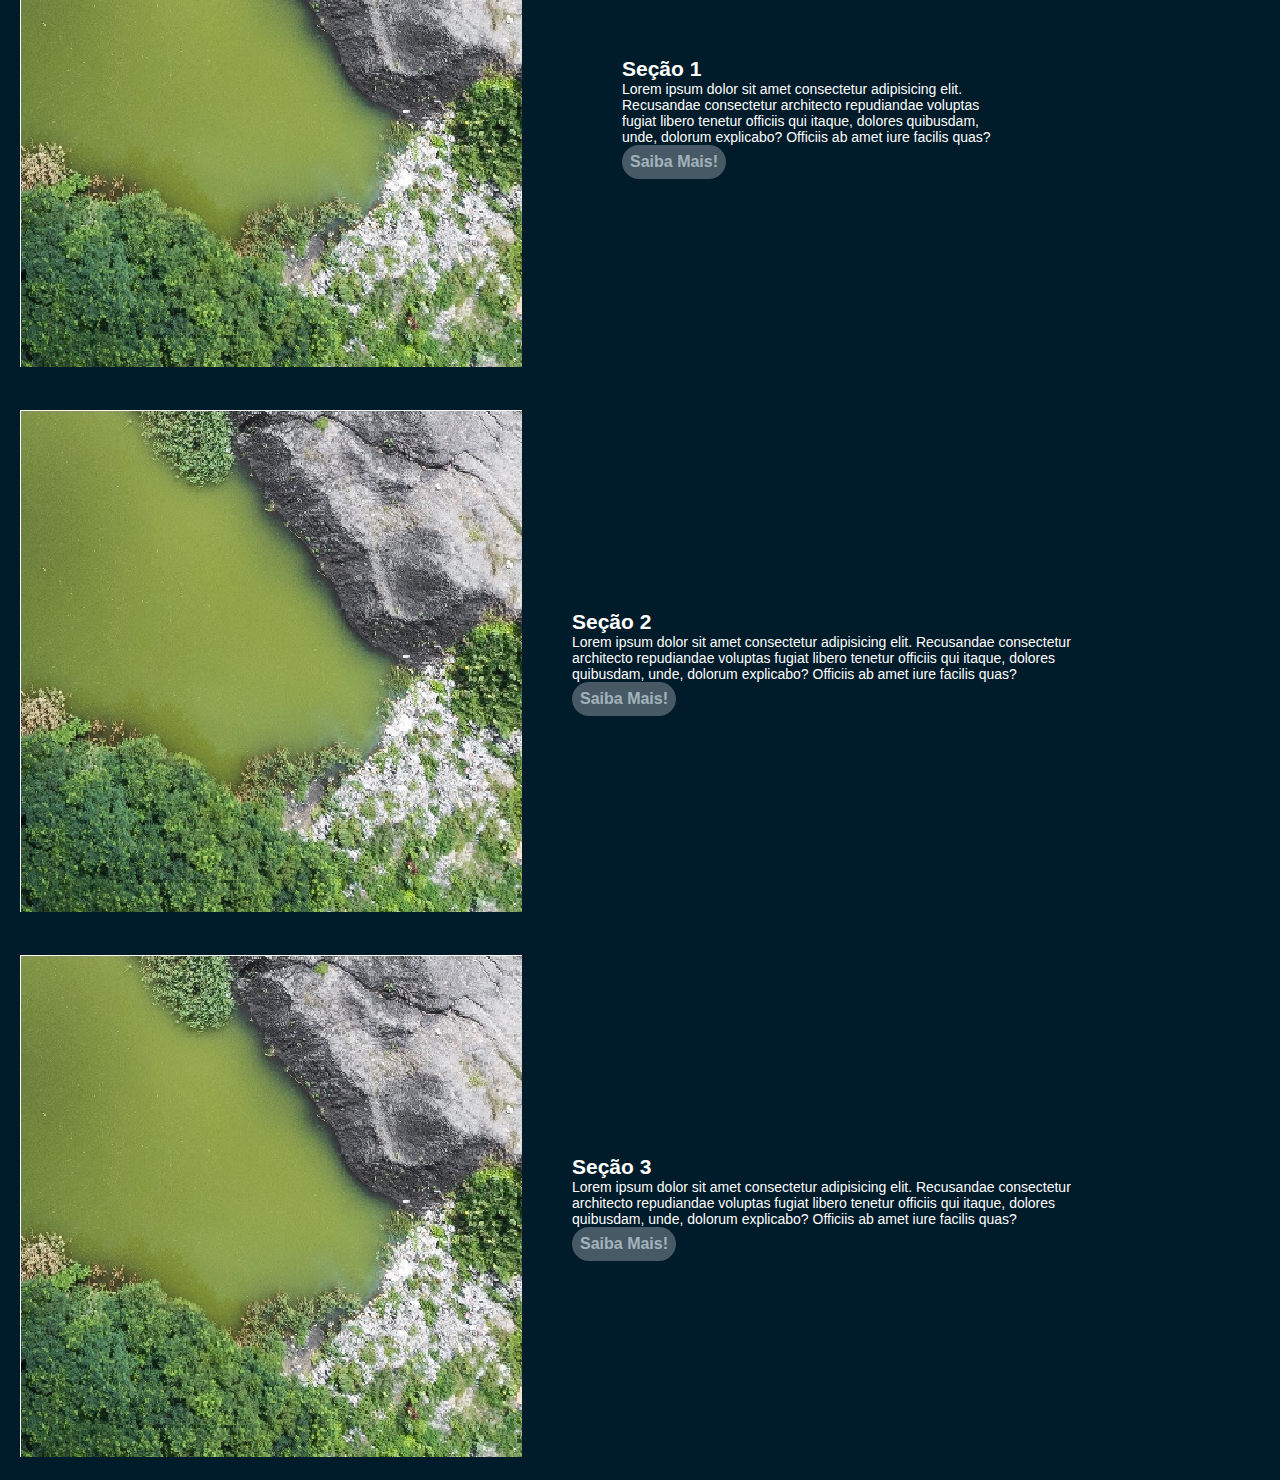
==== commit 24c9d285: "0.10" ====
--- a/index.html
+++ b/index.html
@@ -7,23 +7,16 @@
     <link rel="stylesheet" href="style1.css">
     <title>Minha Página</title>
     <style>
-        nav a {
-            color: #fff;
-            text-decoration: none;
-            margin: 0 10px;
+       
+
+   
+
+        #background-video {
+            width: 100%;
+            height: 100%;
+            object-fit: cover;
+            /* Ajustar o vídeo ao contêiner */
         }
-
-        main {
-            display: flex;
-            flex-direction: column;
-            align-items: center;
-        }
-        #background-video {
-    width: 100%;
-    height: 100%;
-    object-fit: cover; /* Ajustar o vídeo ao contêiner */
-}
-
     </style>
 </head>
 
@@ -34,10 +27,24 @@
     <header class="cabeca">
         <h3 class="titulo">OCEANO</h3>
         <h1 class="titulo titulo2">PROFUNDO</h1>
+        <a href="#titulo2">
+            <img class="ancora" src="img/peincipal_seta.png" alt="">
+        </a>
         <nav>
-            <a href="#titulo2">
-                <img class="ancora" src="img/peincipal_seta.png" alt="">
-            </a>
+            <li class="navegaçao">
+                <a class="linkH"href="#">
+                    <ol>Especies</ol>
+                </a>
+                <a class="linkH"href="#">
+                    <ol>Cuidados</ol>
+                </a>
+                <a class="linkH"href="#">
+                    <ol>Consequencias</ol>
+                </a>
+                <a class="linkH"href="#">
+                    <ol>Sobre Nós</ol>
+                </a>
+            </li>
         </nav>
     </header>
     <main class="corpo">
@@ -46,35 +53,61 @@
                 <source media="(min-width:768px)" srcset="img/2.jpg">
                 <img src="img/1.png" alt="">
             </picture>
-            <h2>Os oceanos estão mais quentes do que nunca<br /> (e isso é péssimo)</h2>
-            <p>Influenciada pelas mudanças climáticas, altas temperaturas dos mares podem impactar acelerar o
-                derretimento de geleiras e até deixar tubarões mais agressivos </p>
-            <a href="https://exame.com/ciencia/os-oceanos-estao-mais-quentes-do-que-nunca-e-isso-e-pessimo-entenda/"><button>Saiba
-                    Mais!</button></a>
+            <div class="noticias">
+                <h2>Os oceanos estão mais quentes do que nunca (e isso é péssimo)</h2>
+                <p>Influenciada pelas mudanças climáticas, altas temperaturas dos mares podem impactar acelerar o
+                    derretimento de geleiras e até deixar tubarões mais agressivos </p>
+                <a
+                    href="https://exame.com/ciencia/os-oceanos-estao-mais-quentes-do-que-nunca-e-isso-e-pessimo-entenda/"><button>Saiba
+                        Mais!</button></a>
+            </div>
         </section>
         <section class="conteudo">
-            <img src="img/conteudo.jpg" alt="">
-            <h2>Seção 1</h2>
-            <p>Lorem ipsum dolor sit amet consectetur adipisicing elit. Recusandae consectetur architecto repudiandae
-                voluptas fugiat libero tenetur officiis qui itaque, dolores quibusdam, unde, dolorum explicabo? Officiis
-                ab amet iure facilis quas?</p>
-            <a href="pag1.html"><button>Saiba Mais!</button></a>
+            <picture>
+                <source media="(min-width:768px)" srcset="img/2.jpg">
+                <img src="img/conteudo.jpg" alt="">
+            </picture>
+            <div class="noticias">
+                <div class="noticias">
+                    <h2>Seção 1</h2>
+                    <p>Lorem ipsum dolor sit amet consectetur adipisicing elit. Recusandae consectetur architecto
+                        repudiandae
+                        voluptas fugiat libero tenetur officiis qui itaque, dolores quibusdam, unde, dolorum explicabo?
+                        Officiis
+                        ab amet iure facilis quas?</p>
+                    <a href="pag1.html"><button>Saiba Mais!</button></a>
+                </div>
+            </div>
         </section>
         <section class="conteudo">
-            <img src="img/conteudo.jpg" alt="">
-            <h2>Seção 2</h2>
-            <p>Lorem ipsum dolor sit amet consectetur adipisicing elit. Recusandae consectetur architecto repudiandae
-                voluptas fugiat libero tenetur officiis qui itaque, dolores quibusdam, unde, dolorum explicabo? Officiis
-                ab amet iure facilis quas?</p>
-            <a href="pag1.html"><button>Saiba Mais!</button></a>
+            <picture>
+                <source media="(min-width:768px)" srcset="img/2.jpg">
+                <img src="img/conteudo.jpg" alt="">
+            </picture>
+            <div class="noticias">
+                <h2>Seção 2</h2>
+                <p>Lorem ipsum dolor sit amet consectetur adipisicing elit. Recusandae consectetur architecto
+                    repudiandae
+                    voluptas fugiat libero tenetur officiis qui itaque, dolores quibusdam, unde, dolorum explicabo?
+                    Officiis
+                    ab amet iure facilis quas?</p>
+                <a href="pag1.html"><button>Saiba Mais!</button></a>
+            </div>
         </section>
         <section class="conteudo">
-            <img src="img/conteudo.jpg" alt="">
-            <h2>Seção 3</h2>
-            <p>Lorem ipsum dolor sit amet consectetur adipisicing elit. Recusandae consectetur architecto repudiandae
-                voluptas fugiat libero tenetur officiis qui itaque, dolores quibusdam, unde, dolorum explicabo? Officiis
-                ab amet iure facilis quas?</p>
-            <a href="pag1.html"><button>Saiba Mais!</button></a>
+            <picture>
+                <source media="(min-width:768px)" srcset="img/2.jpg">
+                <img src="img/conteudo.jpg" alt="">
+            </picture>
+            <div class="noticias">
+                <h2>Seção 3</h2>
+                <p>Lorem ipsum dolor sit amet consectetur adipisicing elit. Recusandae consectetur architecto
+                    repudiandae
+                    voluptas fugiat libero tenetur officiis qui itaque, dolores quibusdam, unde, dolorum explicabo?
+                    Officiis
+                    ab amet iure facilis quas?</p>
+                <a href="pag1.html"><button>Saiba Mais!</button></a>
+            </div>
         </section>
     </main>
     <script>
--- a/style1.css
+++ b/style1.css
@@ -9,7 +9,8 @@
     box-sizing: border-box;
     scroll-behavior: smooth;
 }
-body::-webkit-scrollbar{
+
+body::-webkit-scrollbar {
     display: none;
 }
 
@@ -45,30 +46,42 @@
         box-shadow: 0px 0px 50px 5px rgba(94, 94, 94, 0.555);
     }
 
+    /* navegaçao */
+    .navegaçao{
+        display: none;
+    }
+    .linkH{
+        display: none;
+    }
     /* conteudo */
     .corpo {
         display: flex;
+        flex-direction: column;
+        align-items: center;
         background: rgba(0, 27, 42, 1) 100%;
     }
-    
+
     .conteudo {
 
-        
+
         color: white;
         font: 14px arial;
         font-weight: 400;
         padding: 1em;
-       
+
 
         padding: 20px;
         width: 100%;
-        
-        display: flex;
-        flex-direction: column;
-
-
-        
-    }
+
+        display: flex;
+        align-items: center;
+        flex-direction: column;
+        justify-content: center;
+
+
+
+    }
+
     button {
         background-color: #d0d4d657;
         margin: auto;
@@ -116,27 +129,32 @@
     /* conteudo */
     .corpo {
         display: flex;
+        flex-direction: column;
+        align-items: center;
         background: rgb(0, 27, 42) 100%;
     }
-    
+
     .conteudo {
 
-        
+
         color: white;
         font: 14px arial;
         font-weight: 400;
         padding: 1em;
-       
+
 
         padding: 20px;
         width: 100%;
-        
-        display: flex;
-        flex-direction: column;
-
-
-        
-    }
+
+        display: flex;
+        align-items: center;
+        justify-content: center;
+        flex-direction: column;
+
+
+
+    }
+
     button {
         background-color: #d0d4d657;
         margin: auto;
@@ -154,10 +172,11 @@
         position: absolute;
         min-width: 100%;
         height: 100vh;
-        top: 0;
-        right: 0;
+        top: 0%;
+        right: 0%;
         z-index: -100;
     }
+
     .cabeca {
         color: rgba(245, 245, 245, 0.842);
         height: 100vh;
@@ -169,41 +188,79 @@
 
     .titulo {
         text-align: center;
-        font: 25px "Black Ops One", "arial", "Helvetica", "sans-self";
+        font: 50px "Black Ops One", "arial", "Helvetica", "sans-self";
     }
 
     .titulo2 {
-        font: 30px "DM Serif Display", "arial", "Helvetica", "sans-self";
+        font: 60px "DM Serif Display", "arial", "Helvetica", "sans-self";
         letter-spacing: 3dvw;
         border-radius: 5%;
-        padding-left: 10%;
+        padding-left: 30px;
         box-shadow: 0px 0px 50px 5px rgba(0, 0, 0, 0.705);
+    }
+
+    /* navegaçao  */
+    nav {
+        width: 50%;
+    }
+
+    .navegaçao {
+        height: 40px;
+        list-style: none;
+        display: flex;
+        justify-content: space-around;
+        align-items: center;
+        border-radius: 20px;
+        font: 20px "Black Ops One", "arial", "Helvetica", "sans-self";
+        box-shadow: 0px 0px 50px 5px rgba(0, 0, 0, 0.705);
+        background-color: rgba(245, 245, 245, 0.329);
+    }
+    
+    .linkH {
+        color:rgba(16, 36, 36, 0.404);
+        text-decoration: none;
+        border-radius: 20px;
+    }
+    
+    .linkH:hover {
+        padding: 0px 10px 0px 10px;
+        box-shadow: 0px 0px 50px 5px rgba(255, 255, 255, 0.767);
+        transition-duration: 500ms;
+        transform: scale(1.05);
+        color: #ffffff ;
     }
 
     /* conteudo */
     .corpo {
         display: flex;
+        flex-direction: column;
+        align-items: center;
         background: rgb(0, 27, 42) 100%;
     }
-    
+
     .conteudo {
 
-        
+
         color: white;
         font: 14px arial;
         font-weight: 400;
         padding: 1em;
-       
+
 
         padding: 20px;
         width: 100%;
-        
-        display: flex;
-        flex-direction: column;
-
-
-        
-    }
+
+        display: flex;
+        align-items: center;
+        justify-content: space-around;
+
+
+    }
+
+    .noticias {
+        padding: 0px 15% 0px 50px;
+    }
+
     button {
         background-color: #d0d4d657;
         margin: auto;
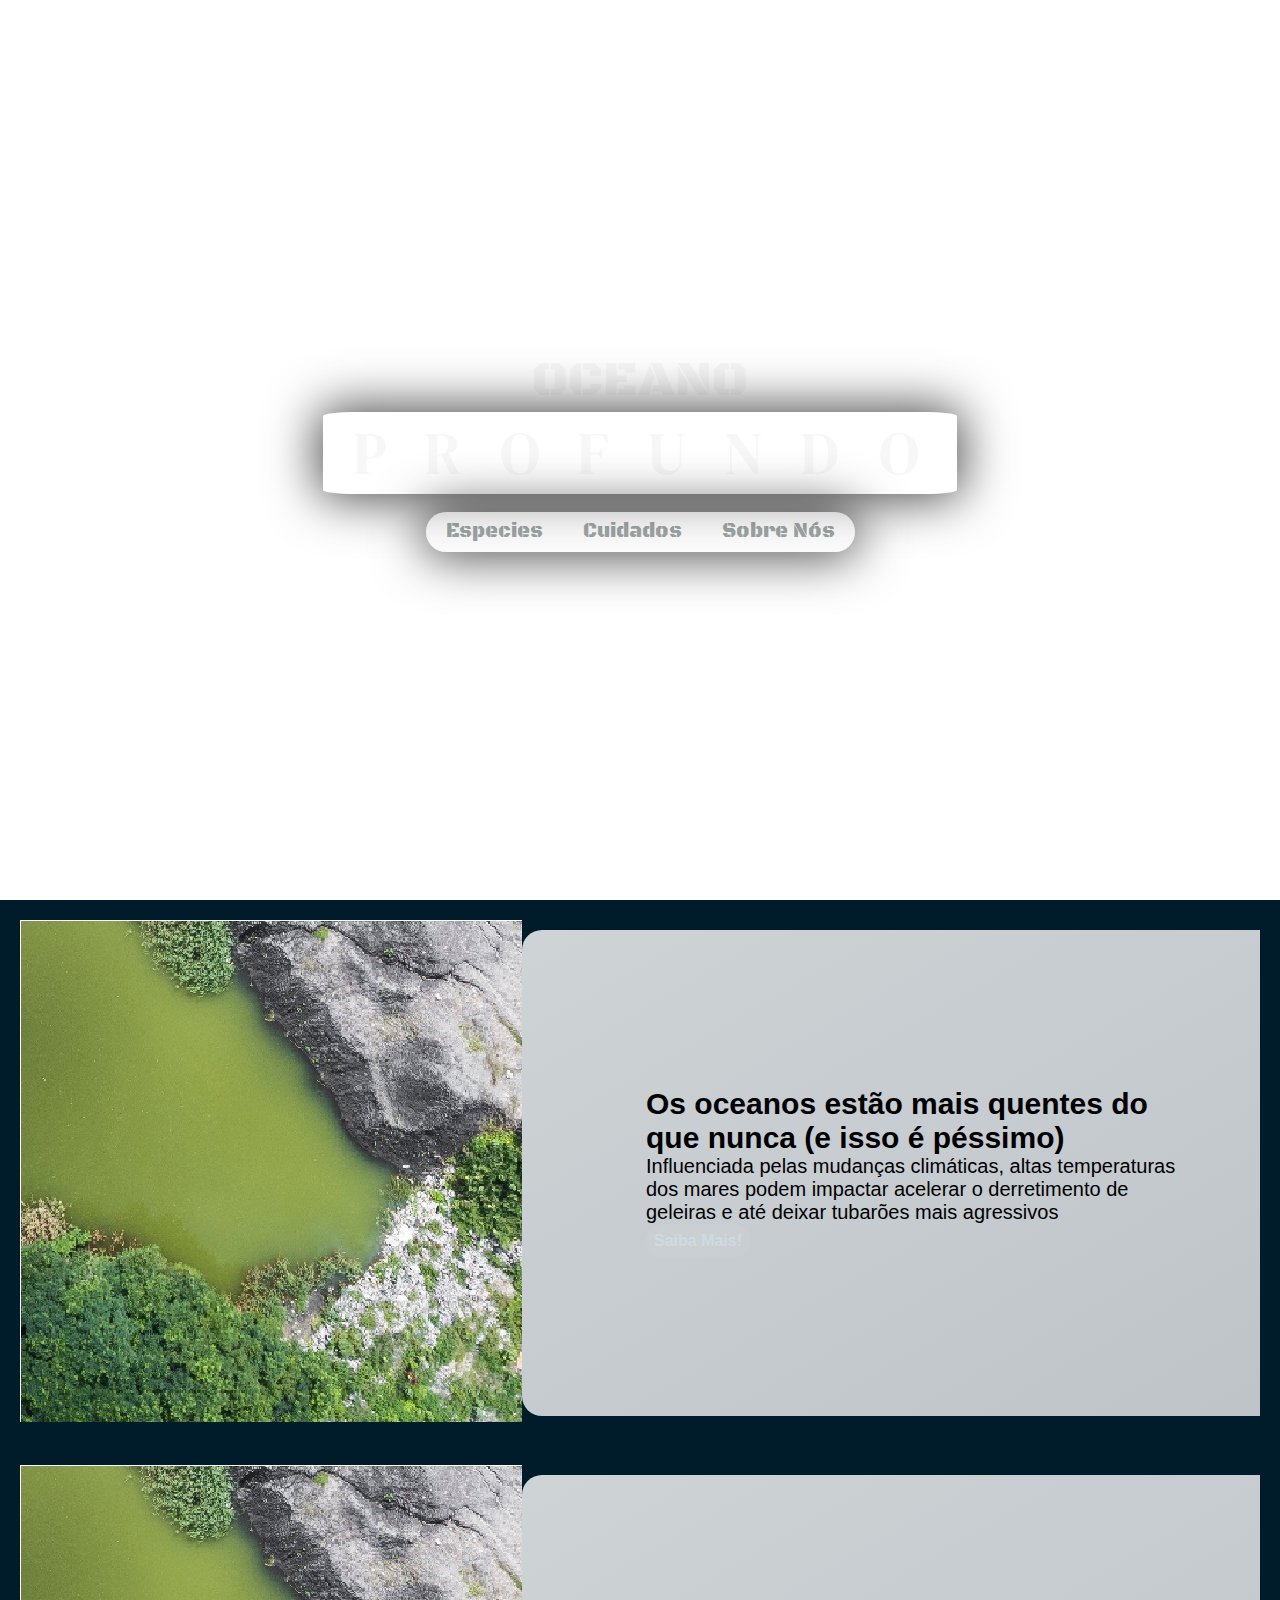
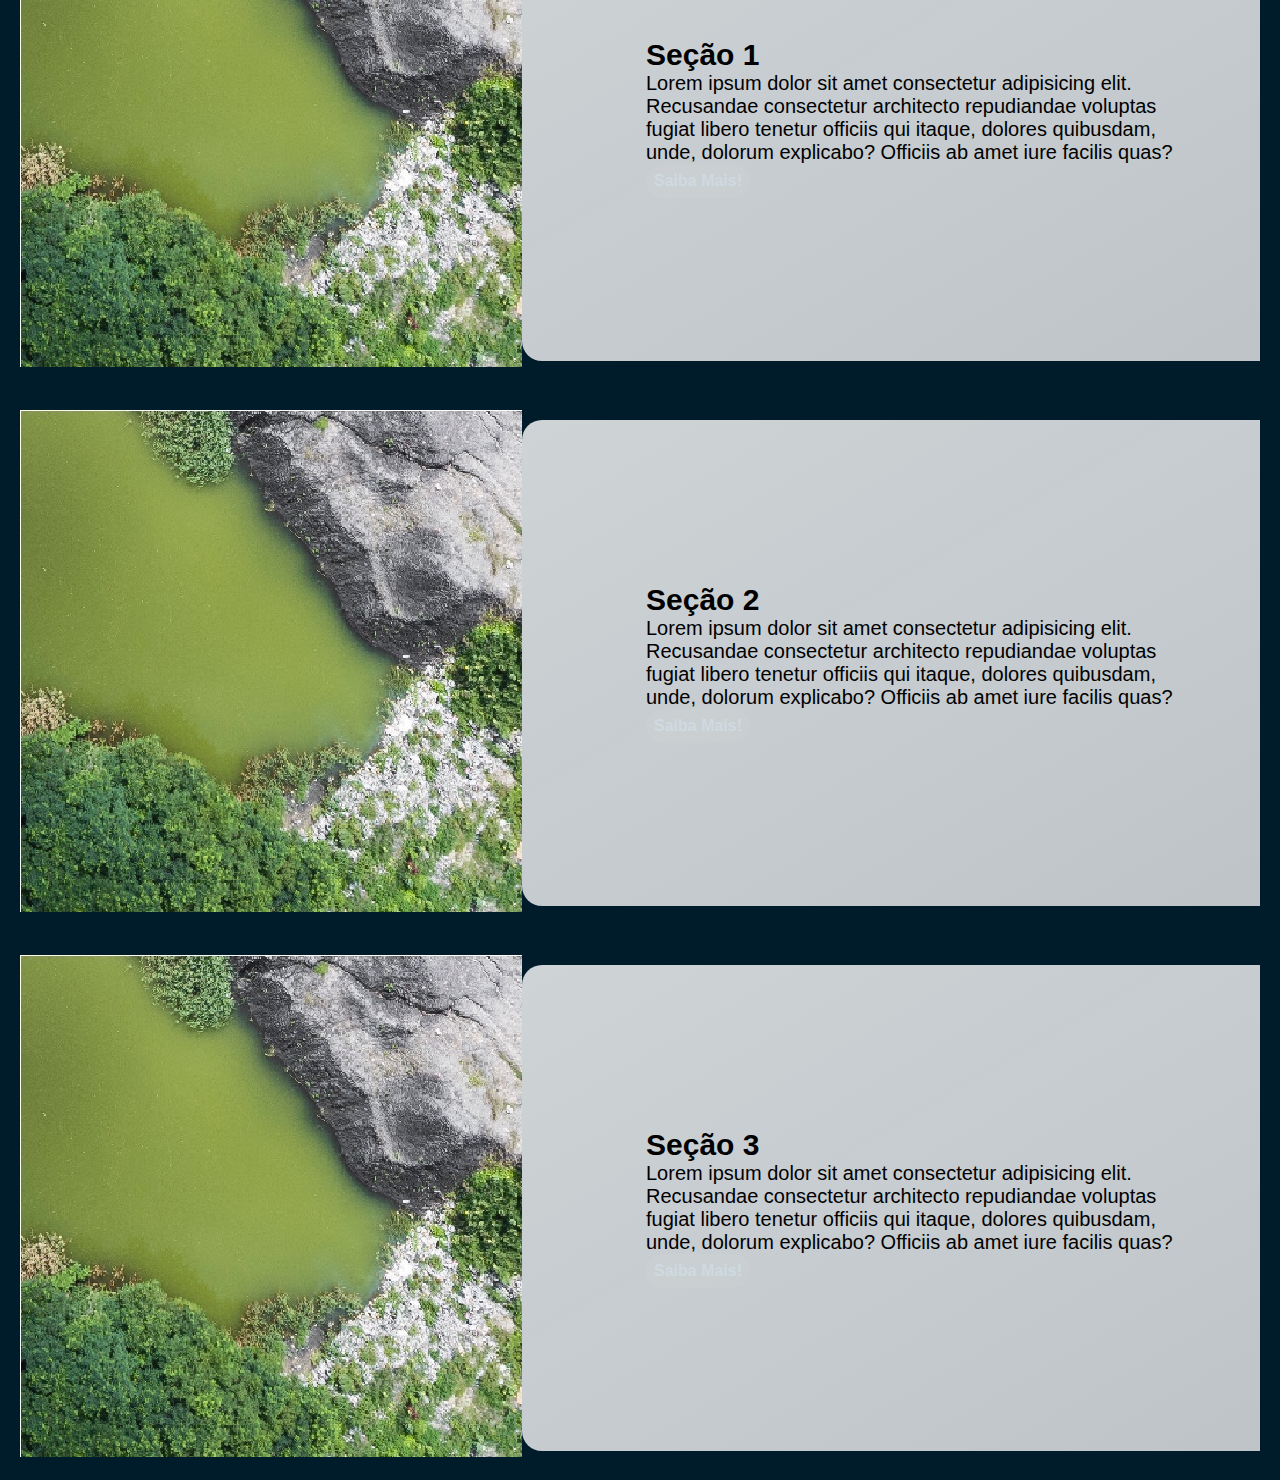
==== commit e30bf41b: "1.0" ====
--- a/index.html
+++ b/index.html
@@ -32,16 +32,13 @@
         </a>
         <nav>
             <li class="navegaçao">
-                <a class="linkH"href="#">
+                <a class="linkH"href="especies.html">
                     <ol>Especies</ol>
                 </a>
-                <a class="linkH"href="#">
+                <a class="linkH" href="cuidados.html">
                     <ol>Cuidados</ol>
                 </a>
-                <a class="linkH"href="#">
-                    <ol>Consequencias</ol>
-                </a>
-                <a class="linkH"href="#">
+                <a class="linkH" href="sobrenos.html">
                     <ol>Sobre Nós</ol>
                 </a>
             </li>
@@ -68,7 +65,7 @@
                 <img src="img/conteudo.jpg" alt="">
             </picture>
             <div class="noticias">
-                <div class="noticias">
+        
                     <h2>Seção 1</h2>
                     <p>Lorem ipsum dolor sit amet consectetur adipisicing elit. Recusandae consectetur architecto
                         repudiandae
@@ -76,7 +73,7 @@
                         Officiis
                         ab amet iure facilis quas?</p>
                     <a href="pag1.html"><button>Saiba Mais!</button></a>
-                </div>
+    
             </div>
         </section>
         <section class="conteudo">
--- a/style1.css
+++ b/style1.css
@@ -45,20 +45,53 @@
         padding-left: 10%;
         box-shadow: 0px 0px 50px 5px rgba(94, 94, 94, 0.555);
     }
-
-    /* navegaçao */
-    .navegaçao{
-        display: none;
-    }
-    .linkH{
-        display: none;
-    }
+    .navegaçao {
+        height: 40px;
+        list-style: none;
+        display: flex;
+        flex-wrap:wrap ;
+        justify-content: center;
+        align-items: center;
+        border-radius: 20px;
+        font: 20px "Black Ops One", "arial", "Helvetica", "sans-self";
+        box-shadow: 0px 0px 50px 5px rgba(0, 0, 0, 0.705);
+        background-color: rgba(245, 245, 245, 0.329);
+    }
+      
+    .navegaçao2 {
+        z-index: 10;
+        position: fixed;
+        list-style: none;
+        display: flex;
+        justify-content: space-around;
+
+        align-items: center;
+          border-radius: 0px 0px 20px 20px;
+        font: 20px "Black Ops One", "arial", "Helvetica", "sans-self";
+        box-shadow: 0px 0px 50px 5px rgba(0, 0, 0, 0.705);
+        background-color: rgba(245, 245, 245, 0.329);
+    }
+    
+    .linkH {
+        padding:20px;
+        color:rgba(16, 36, 36, 0.404);
+        text-decoration: none;
+        border-radius: 20px;
+    }
+    
+    .linkH:hover {
+        transition-duration: 500ms;
+        transform: scale(1.05);
+        color: #ffffff ;
+    }
+
     /* conteudo */
     .corpo {
         display: flex;
-        flex-direction: column;
-        align-items: center;
-        background: rgba(0, 27, 42, 1) 100%;
+        justify-content: center;
+        flex-direction: column;
+        align-items: center;
+        background: rgb(0, 27, 42) 100%;
     }
 
     .conteudo {
@@ -74,12 +107,30 @@
         width: 100%;
 
         display: flex;
-        align-items: center;
-        flex-direction: column;
-        justify-content: center;
-
-
-
+        justify-content: center;
+        flex-direction: column;
+        align-items: center;
+        justify-content: space-around;
+
+
+    }
+
+    .noticias {
+        display: flex;
+        justify-content: center;
+        flex-direction: column;
+        color: black;
+        background-image: linear-gradient(40deg, #ffffff9f 0%, #ffffff7e 100%);
+        background-color: black;
+        background-color: rgba(255, 255, 255, 0.493);
+        height: 54vh;
+        border-radius: 0px 20px 20px 0px ;
+        padding: 0px 15% 0px 5%;
+        margin-right: 50px;
+
+        font-size:  15pt;
+        
+        -webkit-mask-image: linear-gradient(110deg, transparent 1%, rgb(255, 255, 255) 100%);
     }
 
     button {
@@ -92,6 +143,30 @@
         font: 16px arial;
         font-weight: bolder;
     }
+    /* Especies */
+    .disgne{
+        display: flex;
+        justify-content: center;
+        align-items: center;
+        margin: 10% 5% 0% 5%;
+        border-radius: 50px;
+        height: 70vh;
+        background-image: linear-gradient(40deg, #011826 0%, #05aff29f 100%);
+        background-color: black;
+        -webkit-mask-image: linear-gradient(110deg, transparent 1%, rgb(255, 255, 255) 100%);
+    }
+    .disgne:hover{
+        background-image: linear-gradient(40deg, #011826 0%, #05aff2cc 100%);
+        background-color: black;
+        -webkit-mask-image: linear-gradient(110deg, transparent 1%, rgb(255, 255, 255) 100%);
+        transition-duration: 1000ms;
+
+        transform: scale(1.01);
+    }
+    .imgx {
+        height: 54vh;
+        border-radius: 50% 0% 10px 50%;
+}
 }
 
 @media only screen and (min-width:480px) and (max-width:1024px) {
@@ -125,11 +200,51 @@
         padding-left: 10%;
         box-shadow: 0px 0px 50px 5px rgba(0, 0, 0, 0.705);
     }
+    .navegaçao {
+        
+        height: 40px;
+        list-style: none;
+        display: flex;
+        justify-content: space-around;
+        align-items: center;
+        border-radius: 20px;
+        font: 20px "Black Ops One", "arial", "Helvetica", "sans-self";
+        box-shadow: 0px 0px 50px 5px rgba(0, 0, 0, 0.705);
+        background-color: rgba(245, 245, 245, 0.329);
+    }
+      
+    .navegaçao2 {
+        z-index: 10;
+        position: fixed;
+        list-style: none;
+        display: flex;
+        justify-content: space-around;
+
+        align-items: center;
+          border-radius: 0px 0px 20px 20px;
+        font: 20px "Black Ops One", "arial", "Helvetica", "sans-self";
+        box-shadow: 0px 0px 50px 5px rgba(0, 0, 0, 0.705);
+        background-color: rgba(245, 245, 245, 0.329);
+    }
+    
+    .linkH {
+        padding:20px;
+        color:rgba(16, 36, 36, 0.404);
+        text-decoration: none;
+        border-radius: 20px;
+    }
+    
+    .linkH:hover {
+        transition-duration: 500ms;
+        transform: scale(1.05);
+        color: #ffffff ;
+    }
 
     /* conteudo */
     .corpo {
         display: flex;
         flex-direction: column;
+        justify-content: center;
         align-items: center;
         background: rgb(0, 27, 42) 100%;
     }
@@ -147,12 +262,29 @@
         width: 100%;
 
         display: flex;
-        align-items: center;
-        justify-content: center;
-        flex-direction: column;
-
-
-
+        justify-content: center;
+        align-items: center;
+        flex-direction: column;
+
+
+    }
+
+    .noticias {
+        display: flex;
+        justify-content: center;
+        flex-direction: column;
+        color: black;
+        background-image: linear-gradient(40deg, #ffffff9f 0%, #ffffff7e 100%);
+        background-color: black;
+        background-color: rgba(255, 255, 255, 0.493);
+        height: 54vh;
+        border-radius: 0px 20px 20px 0px ;
+        padding: 0px 15% 0px 5%;
+        margin-right: 50px;
+
+        font-size:  15pt;
+        
+        -webkit-mask-image: linear-gradient(110deg, transparent 1%, rgb(255, 255, 255) 100%);
     }
 
     button {
@@ -165,9 +297,40 @@
         font: 16px arial;
         font-weight: bolder;
     }
+    /* Especies */
+    .disgne{
+        display: flex;
+        justify-content: center;
+        align-items: center;
+        margin: 10% 5% 0% 5%;
+        border-radius: 50px;
+        height: 70vh;
+        background-image: linear-gradient(40deg, #011826 0%, #05aff29f 100%);
+        background-color: black;
+        -webkit-mask-image: linear-gradient(110deg, transparent 1%, rgb(255, 255, 255) 100%);
+    }
+    .disgne:hover{
+        background-image: linear-gradient(40deg, #011826 0%, #05aff2cc 100%);
+        background-color: black;
+        -webkit-mask-image: linear-gradient(110deg, transparent 1%, rgb(255, 255, 255) 100%);
+        transition-duration: 1000ms;
+
+        transform: scale(1.01);
+    }
+    .imgx {
+        height: 54vh;
+        border-radius: 50% 0% 10px 50%;
+}
 }
 
 @media only screen and (min-width:1024px) {
+    .fd{
+        position: fixed;
+        min-width: 100%;
+        top: 0%;
+        right: 0%;
+        z-index: -100;
+    }
     .planoDeFundo {
         position: absolute;
         min-width: 100%;
@@ -180,10 +343,12 @@
     .cabeca {
         color: rgba(245, 245, 245, 0.842);
         height: 100vh;
-        display: flex;
-        align-items: center;
-        justify-content: center;
-        flex-direction: column;
+        margin: auto;
+        display: flex;
+        align-items: center;
+        justify-content: center;
+        flex-direction: column;
+        z-index: 100;
     }
 
     .titulo {
@@ -202,9 +367,13 @@
     /* navegaçao  */
     nav {
         width: 50%;
+        display: flex;
+        justify-content: center;
+        justify-content: space-around;
     }
 
     .navegaçao {
+        
         height: 40px;
         list-style: none;
         display: flex;
@@ -216,15 +385,28 @@
         background-color: rgba(245, 245, 245, 0.329);
     }
     
+    .navegaçao2 {
+        z-index: 10;
+        position: fixed;
+        list-style: none;
+        display: flex;
+        justify-content: space-around;
+
+        align-items: center;
+          border-radius: 0px 0px 20px 20px;
+        font: 20px "Black Ops One", "arial", "Helvetica", "sans-self";
+        box-shadow: 0px 0px 50px 5px rgba(0, 0, 0, 0.705);
+        background-color: rgba(245, 245, 245, 0.329);
+    }
+    
     .linkH {
+        padding:20px;
         color:rgba(16, 36, 36, 0.404);
         text-decoration: none;
         border-radius: 20px;
     }
     
     .linkH:hover {
-        padding: 0px 10px 0px 10px;
-        box-shadow: 0px 0px 50px 5px rgba(255, 255, 255, 0.767);
         transition-duration: 500ms;
         transform: scale(1.05);
         color: #ffffff ;
@@ -258,7 +440,19 @@
     }
 
     .noticias {
-        padding: 0px 15% 0px 50px;
+        display: flex;
+        justify-content: center;
+        flex-direction: column;
+        color: black;
+        background-image: linear-gradient(150deg, #ffffff9f 0%, #ffffff7e 100%);
+        background-color: black;
+        background-color: rgba(255, 255, 255, 0.493);
+        height: 54vh;
+        border-radius: 20px 0px 0px 20px ;
+        padding: 0px 5% 0px 10%;
+
+        font-size:  15pt;
+        
     }
 
     button {
@@ -271,4 +465,28 @@
         font: 16px arial;
         font-weight: bolder;
     }
+    /* Especies */
+    .disgne{
+        display: flex;
+        justify-content: center;
+        align-items: center;
+        margin: 10% 5% 0% 5%;
+        border-radius: 50px;
+        height: 70vh;
+        background-image: linear-gradient(40deg, #011826 0%, #05aff29f 100%);
+        background-color: black;
+        -webkit-mask-image: linear-gradient(110deg, transparent 1%, rgb(255, 255, 255) 100%);
+    }
+    .disgne:hover{
+        background-image: linear-gradient(40deg, #011826 0%, #05aff2cc 100%);
+        background-color: black;
+        -webkit-mask-image: linear-gradient(110deg, transparent 1%, rgb(255, 255, 255) 100%);
+        transition-duration: 1000ms;
+
+        transform: scale(1.01);
+    }
+    .imgx {
+        height: 54vh;
+        border-radius: 0% 50% 50% 0%;
+}
 }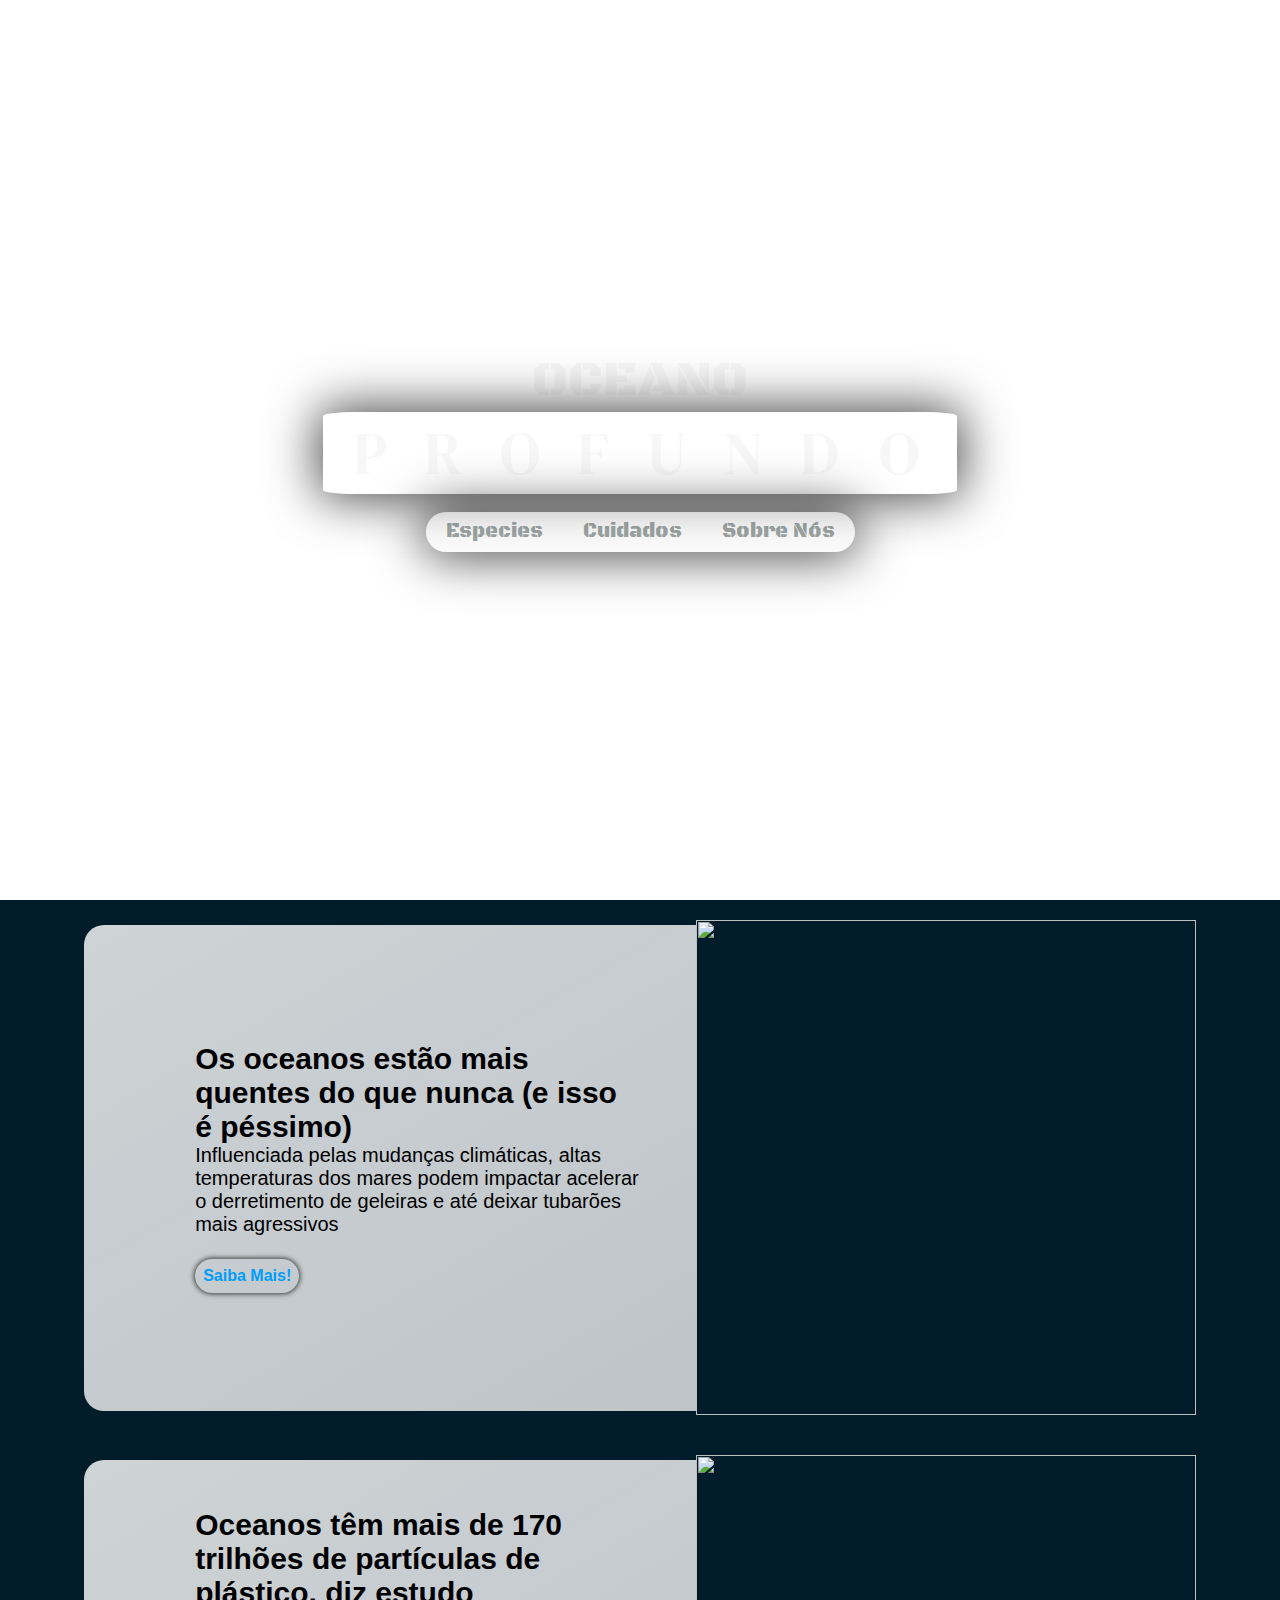
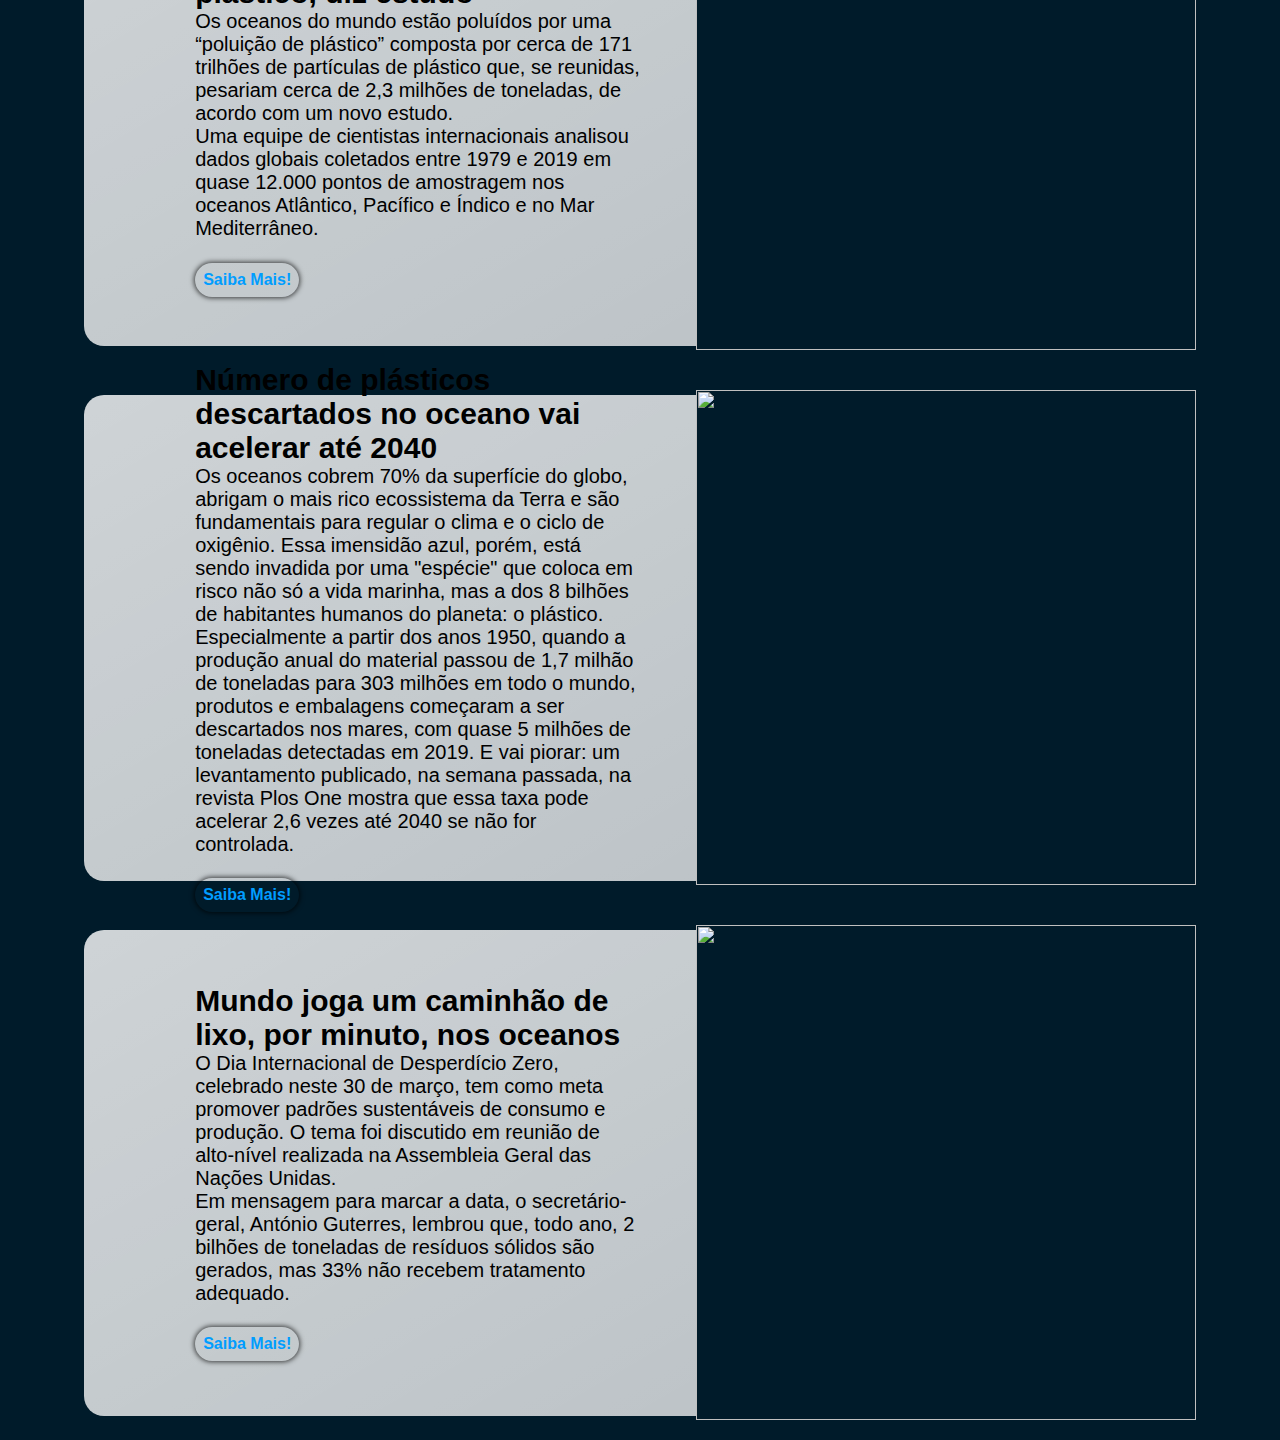
==== commit b739cb75: "1.1" ====
--- a/index.html
+++ b/index.html
@@ -46,65 +46,54 @@
     </header>
     <main class="corpo">
         <section class="conteudo">
-            <picture>
-                <source media="(min-width:768px)" srcset="img/2.jpg">
-                <img src="img/1.png" alt="">
-            </picture>
             <div class="noticias">
                 <h2>Os oceanos estão mais quentes do que nunca (e isso é péssimo)</h2>
                 <p>Influenciada pelas mudanças climáticas, altas temperaturas dos mares podem impactar acelerar o
                     derretimento de geleiras e até deixar tubarões mais agressivos </p>
-                <a
-                    href="https://exame.com/ciencia/os-oceanos-estao-mais-quentes-do-que-nunca-e-isso-e-pessimo-entenda/"><button>Saiba
-                        Mais!</button></a>
-            </div>
+                        <a target="_blank" href="https://exame.com/ciencia/os-oceanos-estao-mais-quentes-do-que-nunca-e-isso-e-pessimo-entenda/"><button>Saiba  Mais!</button></a>
+                </div>
+                        
+                            <img class="not" src="https://classic.exame.com/wp-content/uploads/2023/08/GettyImages-1392618549.jpg?quality=70&strip=info&w=1024" alt="">
+                        
         </section>
         <section class="conteudo">
-            <picture>
-                <source media="(min-width:768px)" srcset="img/2.jpg">
-                <img src="img/conteudo.jpg" alt="">
-            </picture>
             <div class="noticias">
-        
-                    <h2>Seção 1</h2>
-                    <p>Lorem ipsum dolor sit amet consectetur adipisicing elit. Recusandae consectetur architecto
-                        repudiandae
-                        voluptas fugiat libero tenetur officiis qui itaque, dolores quibusdam, unde, dolorum explicabo?
-                        Officiis
-                        ab amet iure facilis quas?</p>
-                    <a href="pag1.html"><button>Saiba Mais!</button></a>
-    
-            </div>
+                
+                <h2>Oceanos têm mais de 170 trilhões de partículas de plástico, diz estudo</h2>
+                <p>Os oceanos do mundo estão poluídos por uma “poluição de plástico” composta por cerca de 171 trilhões de partículas de plástico que, se reunidas, pesariam cerca de 2,3 milhões de toneladas, de acordo com um novo estudo.
+                </p><p>
+                    Uma equipe de cientistas internacionais analisou dados globais coletados entre 1979 e 2019 em quase 12.000 pontos de amostragem nos oceanos Atlântico, Pacífico e Índico e no Mar Mediterrâneo.</p>
+                    <a target="_blank" href="https://www.cnnbrasil.com.br/internacional/oceanos-tem-mais-de-170-trilhoes-de-particulas-de-plastico-diz-estudo/"><button>Saiba Mais!</button></a>
+                    
+                </div>
+                    <img class="not" src="https://www.cnnbrasil.com.br/wp-content/uploads/sites/12/2023/03/plastico-oceano.jpg?w=1220&h=674&crop=1" alt="">
         </section>
         <section class="conteudo">
-            <picture>
-                <source media="(min-width:768px)" srcset="img/2.jpg">
-                <img src="img/conteudo.jpg" alt="">
-            </picture>
             <div class="noticias">
-                <h2>Seção 2</h2>
-                <p>Lorem ipsum dolor sit amet consectetur adipisicing elit. Recusandae consectetur architecto
-                    repudiandae
-                    voluptas fugiat libero tenetur officiis qui itaque, dolores quibusdam, unde, dolorum explicabo?
-                    Officiis
-                    ab amet iure facilis quas?</p>
-                <a href="pag1.html"><button>Saiba Mais!</button></a>
-            </div>
+                
+                <h2>Número de plásticos descartados no oceano vai acelerar até 2040</h2>
+                <p>Os oceanos cobrem 70% da superfície do globo, abrigam o mais rico ecossistema da Terra e são fundamentais para regular o clima e o ciclo de oxigênio. Essa imensidão azul, porém, está sendo invadida por uma "espécie" que coloca em risco não só a vida marinha, mas a dos 8 bilhões de habitantes humanos do planeta: o plástico. Especialmente a partir dos anos 1950, quando a produção anual do material passou de 1,7 milhão de toneladas para 303 milhões em todo o mundo, produtos e embalagens começaram a ser descartados nos mares, com quase 5 milhões de toneladas detectadas em 2019. E vai piorar: um levantamento publicado, na semana passada, na revista Plos One mostra que essa taxa pode acelerar 2,6 vezes até 2040 se não for controlada.
+                </p>
+                    <a target="_blank" href="https://www.diariodepernambuco.com.br/noticia/mundo/2023/03/numero-de-plasticos-descartados-no-oceano-vai-acelerar-ate-2040.html"><button>Saiba Mais!</button></a>
+                    
+                </div>
+          
+                    <img  class="not"  src="https://www.diariodepernambuco.com.br/static/app/noticia_127983242361/2023/03/12/923091/20230312104916843891i.jpeg" alt="">
+                
         </section>
         <section class="conteudo">
-            <picture>
-                <source media="(min-width:768px)" srcset="img/2.jpg">
-                <img src="img/conteudo.jpg" alt="">
-            </picture>
             <div class="noticias">
-                <h2>Seção 3</h2>
-                <p>Lorem ipsum dolor sit amet consectetur adipisicing elit. Recusandae consectetur architecto
-                    repudiandae
-                    voluptas fugiat libero tenetur officiis qui itaque, dolores quibusdam, unde, dolorum explicabo?
-                    Officiis
-                    ab amet iure facilis quas?</p>
-                <a href="pag1.html"><button>Saiba Mais!</button></a>
-            </div>
+                
+                <h2>Mundo joga um caminhão de lixo, por minuto, nos oceanos</h2>
+                <p>O Dia Internacional de Desperdício Zero, celebrado neste 30 de março, tem como meta promover padrões sustentáveis ​​de consumo e produção. O tema foi discutido em reunião de alto-nível realizada na Assembleia Geral das Nações Unidas.
+                </p><p>
+                    Em mensagem para marcar a data, o secretário-geral, António Guterres, lembrou que, todo ano, 2 bilhões de toneladas de resíduos sólidos são gerados, mas 33% não recebem tratamento adequado.</p>
+                    <a target="_blank" href="https://news.un.org/pt/story/2023/03/1812152"><button>Saiba Mais!</button></a>
+                    
+                </div>
+                
+                    <img  class="not"  src="https://global.unitednations.entermediadb.net/assets/mediadb/services/module/asset/downloads/preset/Collections/Embargoed/29-03-2023-UNEP-ZWD-waste-management-01.jpg/image1170x530cropped.jpg" alt="">
+                
         </section>
     </main>
     <script>
--- a/style1.css
+++ b/style1.css
@@ -419,8 +419,9 @@
         align-items: center;
         background: rgb(0, 27, 42) 100%;
     }
-
+    
     .conteudo {
+        margin: 0% 5% 0% 5%;
 
 
         color: white;
@@ -430,16 +431,15 @@
 
 
         padding: 20px;
-        width: 100%;
-
-        display: flex;
-        align-items: center;
-        justify-content: space-around;
-
+
+        display: flex;
+        justify-content: center;
+        align-items: center;
 
     }
 
     .noticias {
+        
         display: flex;
         justify-content: center;
         flex-direction: column;
@@ -454,16 +454,23 @@
         font-size:  15pt;
         
     }
-
+    .noticias:hover{
+        color:  #011826;
+    }
     button {
-        background-color: #d0d4d657;
+        box-shadow: 0px 0px 5px 1px rgba(0, 0, 0, 0.705);
+        background-color: #ffffff00;
         margin: auto;
         border: none;
+        margin-top: 5%;
         padding: 0.5em;
         border-radius: 20px;
-        color: #d2e0e9ab;
+        color: #009dff;
         font: 16px arial;
         font-weight: bolder;
+    }
+    button:hover{
+        color: #011826;
     }
     /* Especies */
     .disgne{
@@ -489,4 +496,8 @@
         height: 54vh;
         border-radius: 0% 50% 50% 0%;
 }
+.not{
+    height:55vh;
+    width: 500px;
+}
 }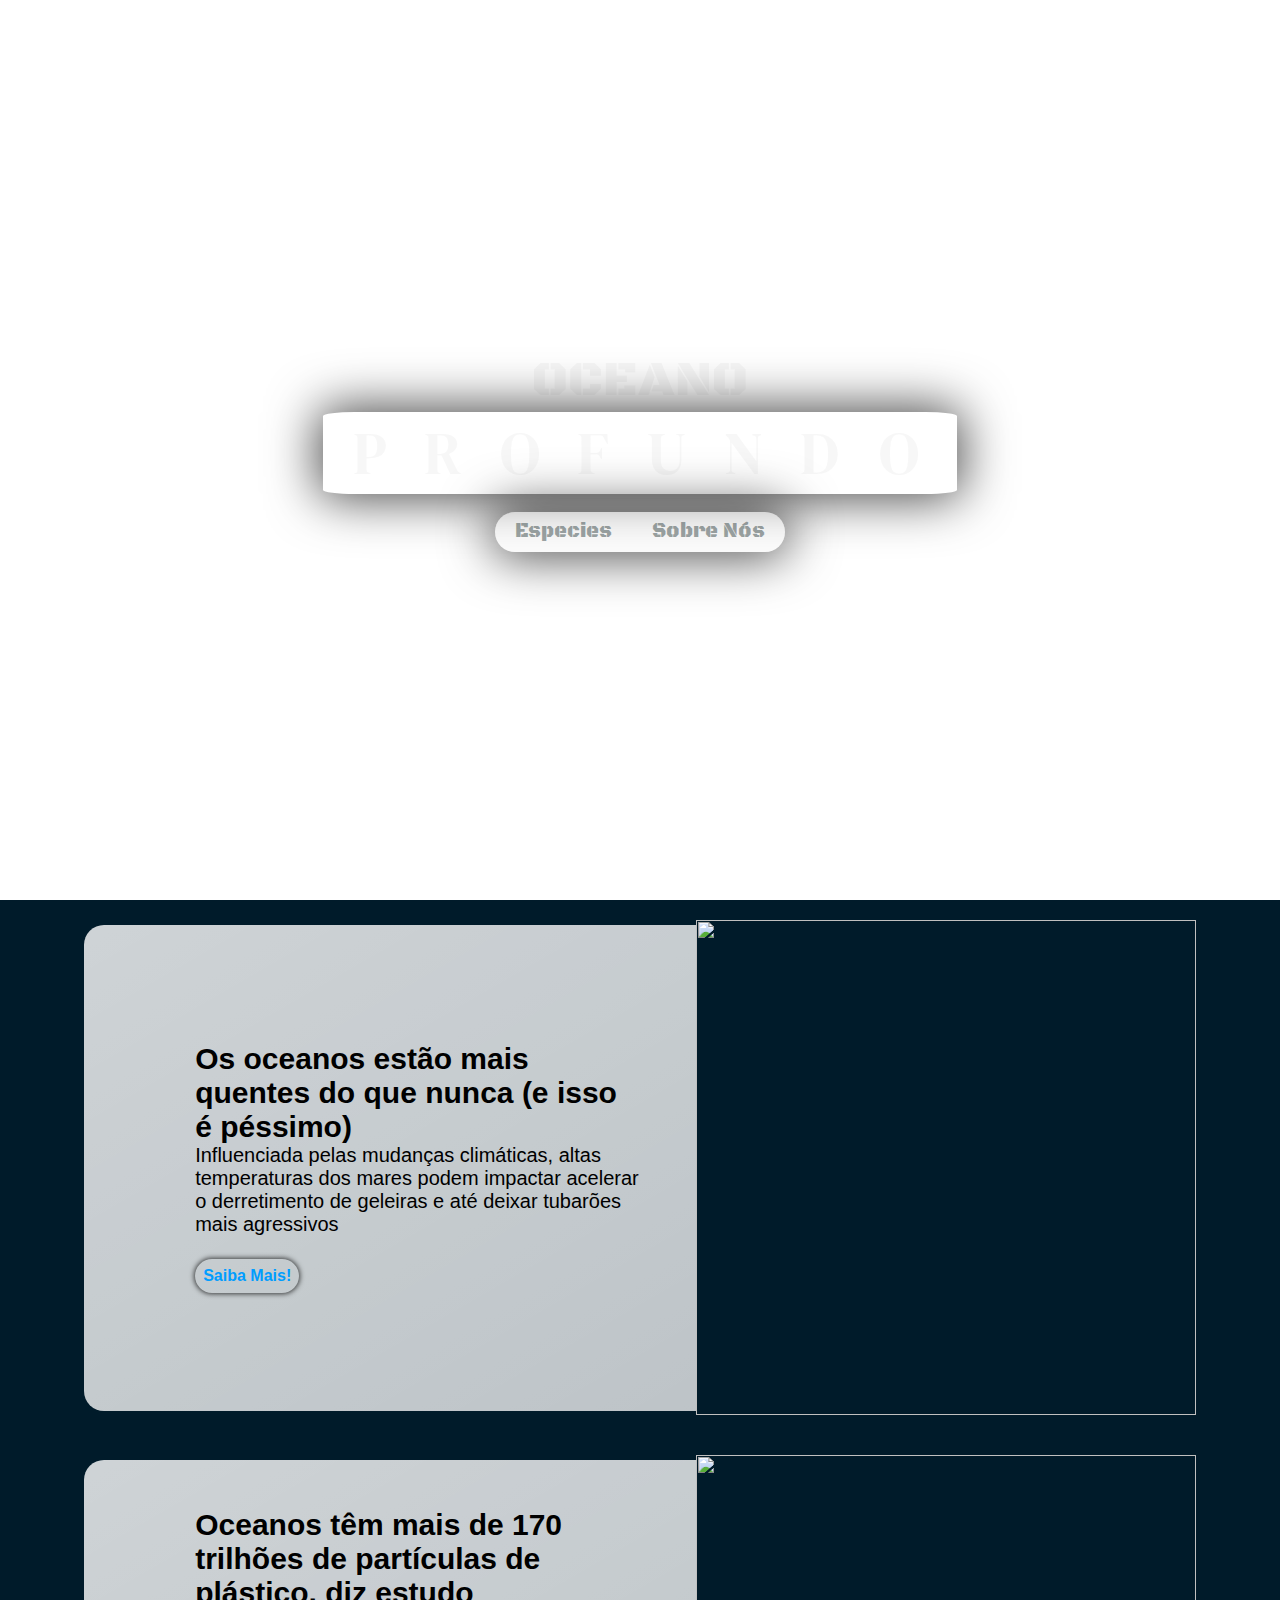
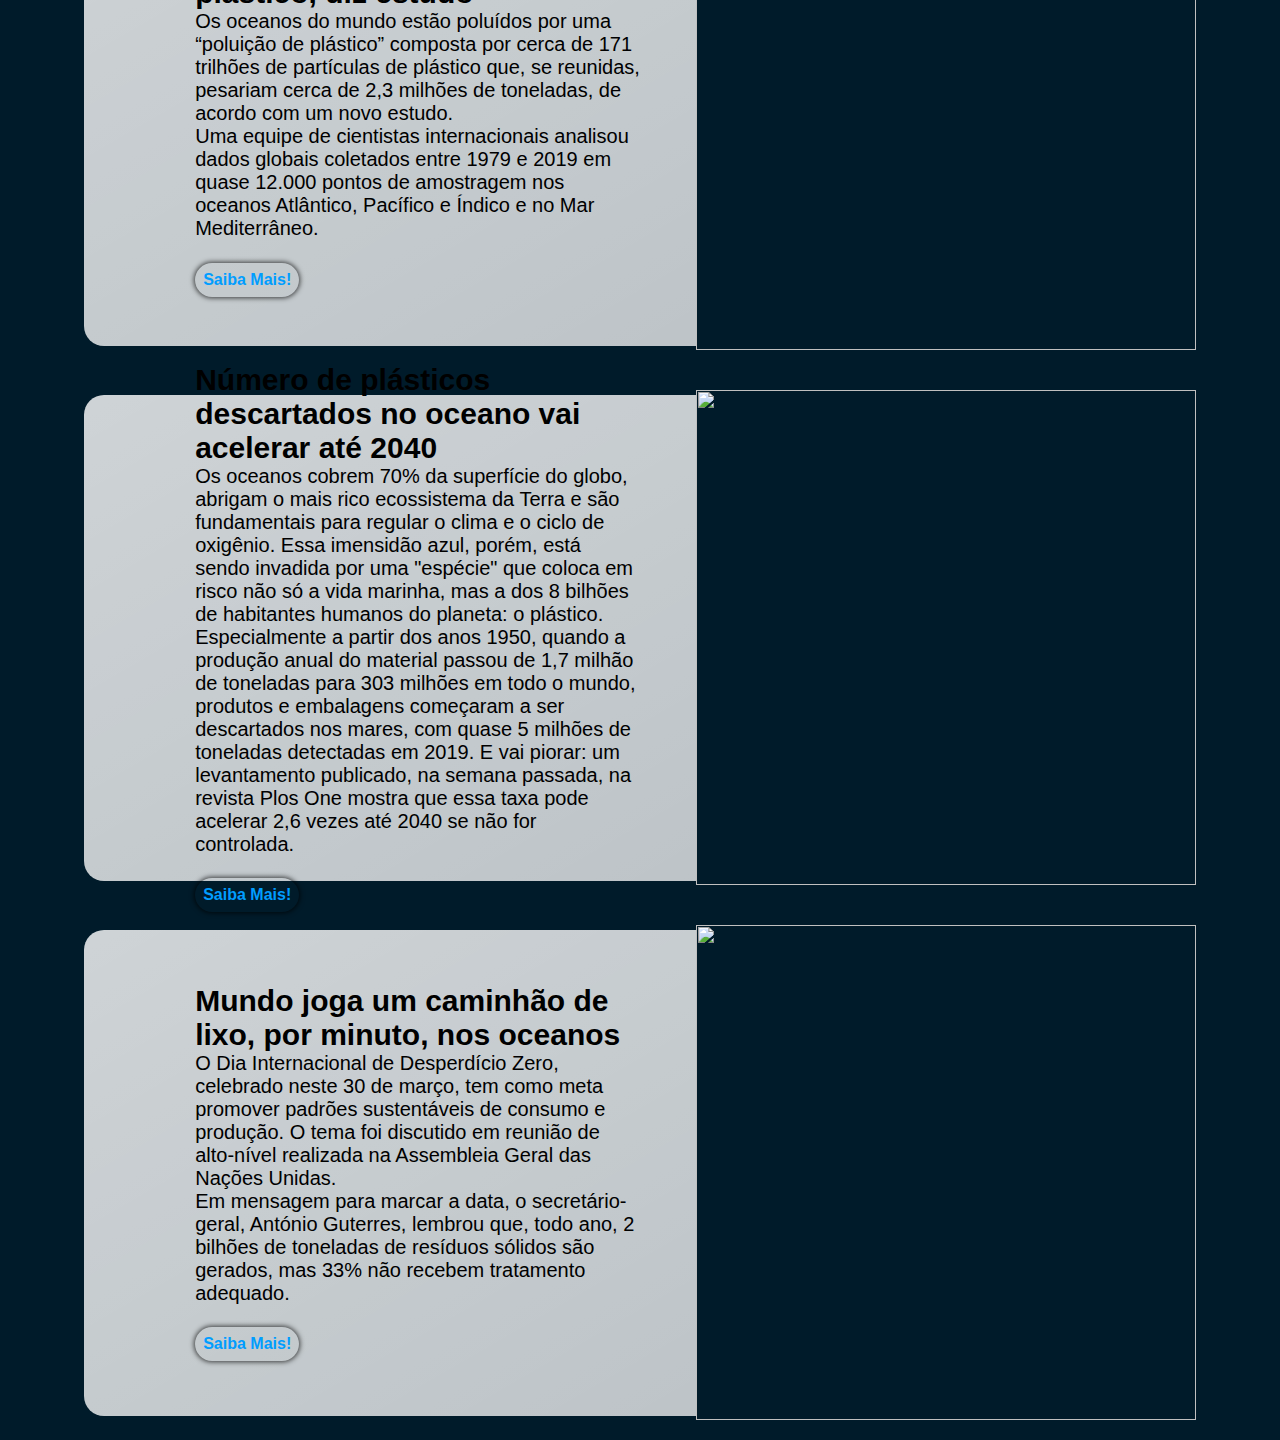
==== commit 97189290: "so ajustes" ====
--- a/index.html
+++ b/index.html
@@ -7,10 +7,6 @@
     <link rel="stylesheet" href="style1.css">
     <title>Minha Página</title>
     <style>
-       
-
-   
-
         #background-video {
             width: 100%;
             height: 100%;
@@ -32,12 +28,11 @@
         </a>
         <nav>
             <li class="navegaçao">
-                <a class="linkH"href="especies.html">
+                <a class="linkH" href="especies.html">
                     <ol>Especies</ol>
                 </a>
-                <a class="linkH" href="cuidados.html">
-                    <ol>Cuidados</ol>
-                </a>
+
+
                 <a class="linkH" href="sobrenos.html">
                     <ol>Sobre Nós</ol>
                 </a>
@@ -50,50 +45,79 @@
                 <h2>Os oceanos estão mais quentes do que nunca (e isso é péssimo)</h2>
                 <p>Influenciada pelas mudanças climáticas, altas temperaturas dos mares podem impactar acelerar o
                     derretimento de geleiras e até deixar tubarões mais agressivos </p>
-                        <a target="_blank" href="https://exame.com/ciencia/os-oceanos-estao-mais-quentes-do-que-nunca-e-isso-e-pessimo-entenda/"><button>Saiba  Mais!</button></a>
-                </div>
-                        
-                            <img class="not" src="https://classic.exame.com/wp-content/uploads/2023/08/GettyImages-1392618549.jpg?quality=70&strip=info&w=1024" alt="">
-                        
+                <a target="_blank"
+                    href="https://exame.com/ciencia/os-oceanos-estao-mais-quentes-do-que-nunca-e-isso-e-pessimo-entenda/"><button>Saiba
+                        Mais!</button></a>
+            </div>
+
+            <img class="not"
+                src="https://classic.exame.com/wp-content/uploads/2023/08/GettyImages-1392618549.jpg?quality=70&strip=info&w=1024"
+                alt="">
+
         </section>
         <section class="conteudo">
             <div class="noticias">
-                
+
                 <h2>Oceanos têm mais de 170 trilhões de partículas de plástico, diz estudo</h2>
-                <p>Os oceanos do mundo estão poluídos por uma “poluição de plástico” composta por cerca de 171 trilhões de partículas de plástico que, se reunidas, pesariam cerca de 2,3 milhões de toneladas, de acordo com um novo estudo.
-                </p><p>
-                    Uma equipe de cientistas internacionais analisou dados globais coletados entre 1979 e 2019 em quase 12.000 pontos de amostragem nos oceanos Atlântico, Pacífico e Índico e no Mar Mediterrâneo.</p>
-                    <a target="_blank" href="https://www.cnnbrasil.com.br/internacional/oceanos-tem-mais-de-170-trilhoes-de-particulas-de-plastico-diz-estudo/"><button>Saiba Mais!</button></a>
-                    
-                </div>
-                    <img class="not" src="https://www.cnnbrasil.com.br/wp-content/uploads/sites/12/2023/03/plastico-oceano.jpg?w=1220&h=674&crop=1" alt="">
+                <p>Os oceanos do mundo estão poluídos por uma “poluição de plástico” composta por cerca de 171 trilhões
+                    de partículas de plástico que, se reunidas, pesariam cerca de 2,3 milhões de toneladas, de acordo
+                    com um novo estudo.
+                </p>
+                <p>
+                    Uma equipe de cientistas internacionais analisou dados globais coletados entre 1979 e 2019 em quase
+                    12.000 pontos de amostragem nos oceanos Atlântico, Pacífico e Índico e no Mar Mediterrâneo.</p>
+                <a target="_blank"
+                    href="https://www.cnnbrasil.com.br/internacional/oceanos-tem-mais-de-170-trilhoes-de-particulas-de-plastico-diz-estudo/"><button>Saiba
+                        Mais!</button></a>
+
+            </div>
+            <img class="not"
+                src="https://www.cnnbrasil.com.br/wp-content/uploads/sites/12/2023/03/plastico-oceano.jpg?w=1220&h=674&crop=1"
+                alt="">
         </section>
         <section class="conteudo">
             <div class="noticias">
-                
+
                 <h2>Número de plásticos descartados no oceano vai acelerar até 2040</h2>
-                <p>Os oceanos cobrem 70% da superfície do globo, abrigam o mais rico ecossistema da Terra e são fundamentais para regular o clima e o ciclo de oxigênio. Essa imensidão azul, porém, está sendo invadida por uma "espécie" que coloca em risco não só a vida marinha, mas a dos 8 bilhões de habitantes humanos do planeta: o plástico. Especialmente a partir dos anos 1950, quando a produção anual do material passou de 1,7 milhão de toneladas para 303 milhões em todo o mundo, produtos e embalagens começaram a ser descartados nos mares, com quase 5 milhões de toneladas detectadas em 2019. E vai piorar: um levantamento publicado, na semana passada, na revista Plos One mostra que essa taxa pode acelerar 2,6 vezes até 2040 se não for controlada.
+                <p>Os oceanos cobrem 70% da superfície do globo, abrigam o mais rico ecossistema da Terra e são
+                    fundamentais para regular o clima e o ciclo de oxigênio. Essa imensidão azul, porém, está sendo
+                    invadida por uma "espécie" que coloca em risco não só a vida marinha, mas a dos 8 bilhões de
+                    habitantes humanos do planeta: o plástico. Especialmente a partir dos anos 1950, quando a produção
+                    anual do material passou de 1,7 milhão de toneladas para 303 milhões em todo o mundo, produtos e
+                    embalagens começaram a ser descartados nos mares, com quase 5 milhões de toneladas detectadas em
+                    2019. E vai piorar: um levantamento publicado, na semana passada, na revista Plos One mostra que
+                    essa taxa pode acelerar 2,6 vezes até 2040 se não for controlada.
                 </p>
-                    <a target="_blank" href="https://www.diariodepernambuco.com.br/noticia/mundo/2023/03/numero-de-plasticos-descartados-no-oceano-vai-acelerar-ate-2040.html"><button>Saiba Mais!</button></a>
-                    
-                </div>
-          
-                    <img  class="not"  src="https://www.diariodepernambuco.com.br/static/app/noticia_127983242361/2023/03/12/923091/20230312104916843891i.jpeg" alt="">
-                
+                <a target="_blank"
+                    href="https://www.diariodepernambuco.com.br/noticia/mundo/2023/03/numero-de-plasticos-descartados-no-oceano-vai-acelerar-ate-2040.html"><button>Saiba
+                        Mais!</button></a>
+
+            </div>
+
+            <img class="not"
+                src="https://www.diariodepernambuco.com.br/static/app/noticia_127983242361/2023/03/12/923091/20230312104916843891i.jpeg"
+                alt="">
+
         </section>
         <section class="conteudo">
             <div class="noticias">
-                
+
                 <h2>Mundo joga um caminhão de lixo, por minuto, nos oceanos</h2>
-                <p>O Dia Internacional de Desperdício Zero, celebrado neste 30 de março, tem como meta promover padrões sustentáveis ​​de consumo e produção. O tema foi discutido em reunião de alto-nível realizada na Assembleia Geral das Nações Unidas.
-                </p><p>
-                    Em mensagem para marcar a data, o secretário-geral, António Guterres, lembrou que, todo ano, 2 bilhões de toneladas de resíduos sólidos são gerados, mas 33% não recebem tratamento adequado.</p>
-                    <a target="_blank" href="https://news.un.org/pt/story/2023/03/1812152"><button>Saiba Mais!</button></a>
-                    
-                </div>
-                
-                    <img  class="not"  src="https://global.unitednations.entermediadb.net/assets/mediadb/services/module/asset/downloads/preset/Collections/Embargoed/29-03-2023-UNEP-ZWD-waste-management-01.jpg/image1170x530cropped.jpg" alt="">
-                
+                <p>O Dia Internacional de Desperdício Zero, celebrado neste 30 de março, tem como meta promover padrões
+                    sustentáveis ​​de consumo e produção. O tema foi discutido em reunião de alto-nível realizada na
+                    Assembleia Geral das Nações Unidas.
+                </p>
+                <p>
+                    Em mensagem para marcar a data, o secretário-geral, António Guterres, lembrou que, todo ano, 2
+                    bilhões de toneladas de resíduos sólidos são gerados, mas 33% não recebem tratamento adequado.</p>
+                <a target="_blank" href="https://news.un.org/pt/story/2023/03/1812152"><button>Saiba Mais!</button></a>
+
+            </div>
+
+            <img class="not"
+                src="https://global.unitednations.entermediadb.net/assets/mediadb/services/module/asset/downloads/preset/Collections/Embargoed/29-03-2023-UNEP-ZWD-waste-management-01.jpg/image1170x530cropped.jpg"
+                alt="">
+
         </section>
     </main>
     <script>
